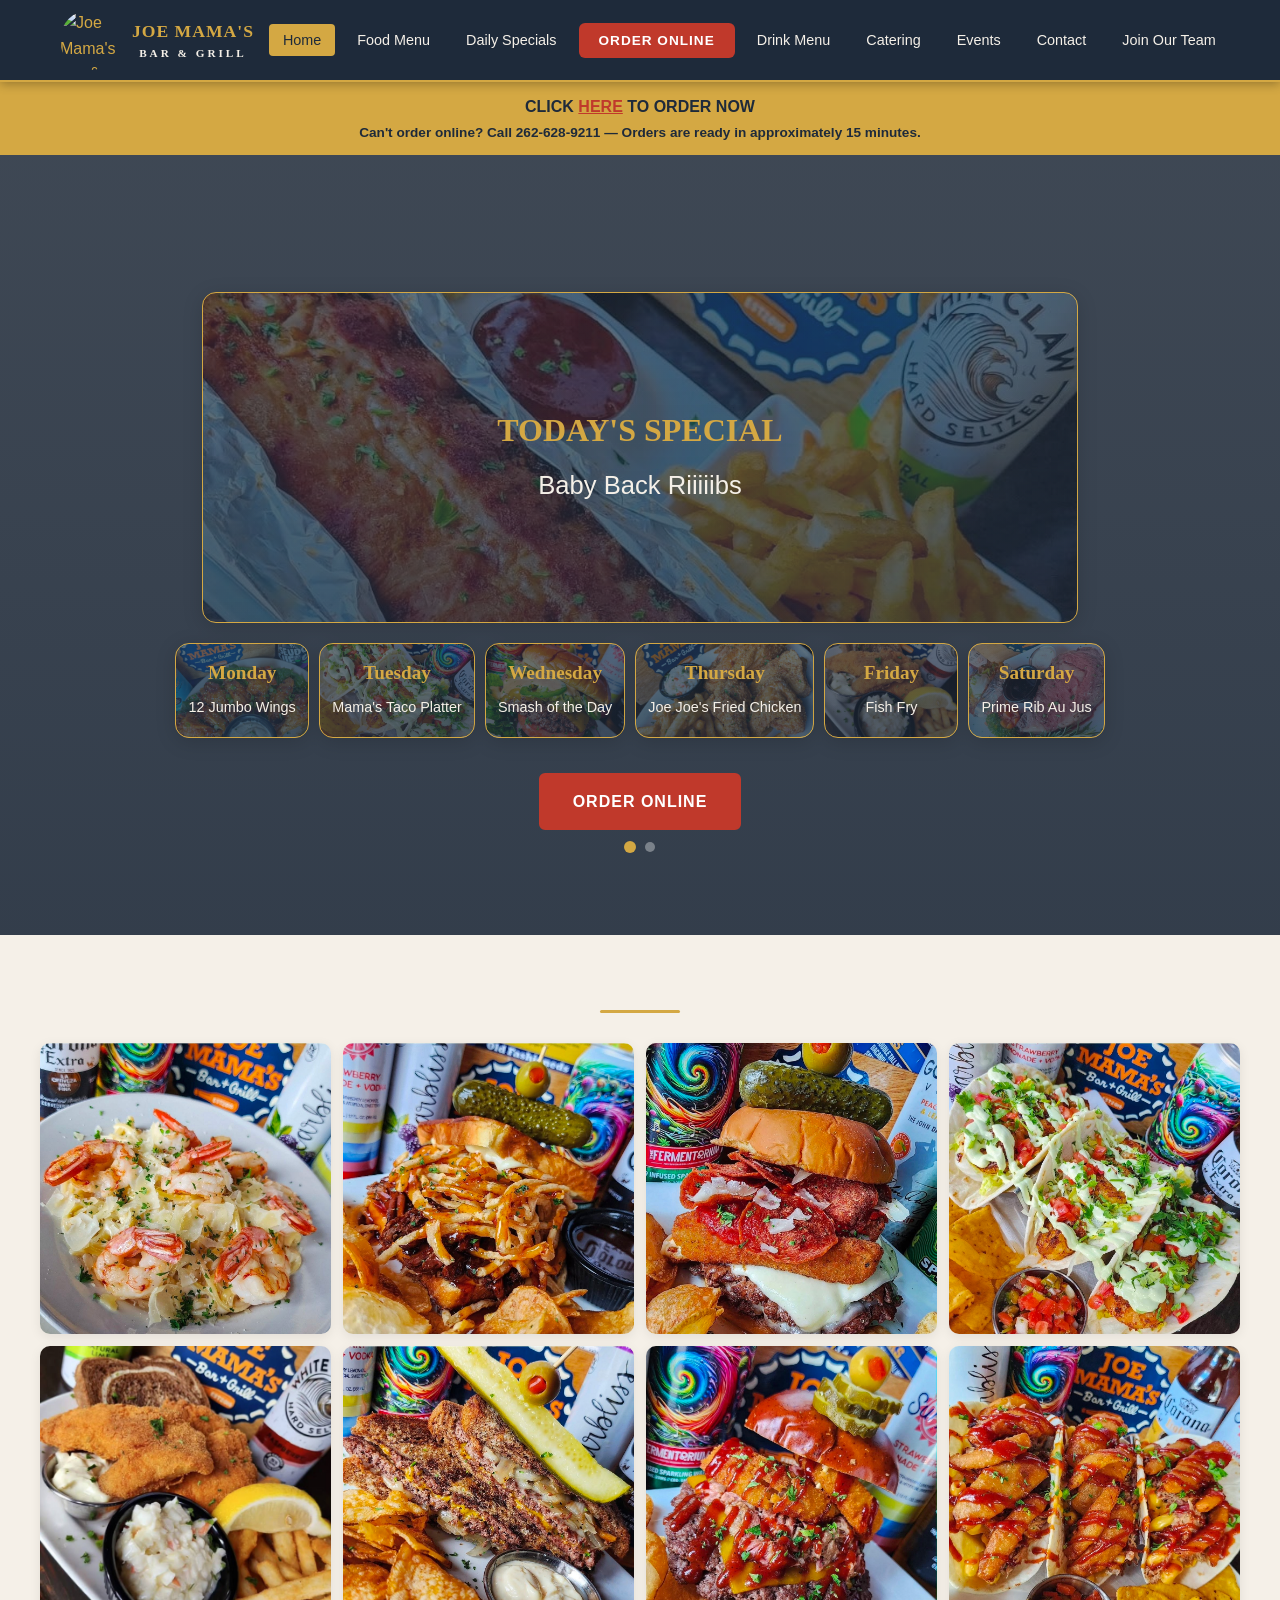
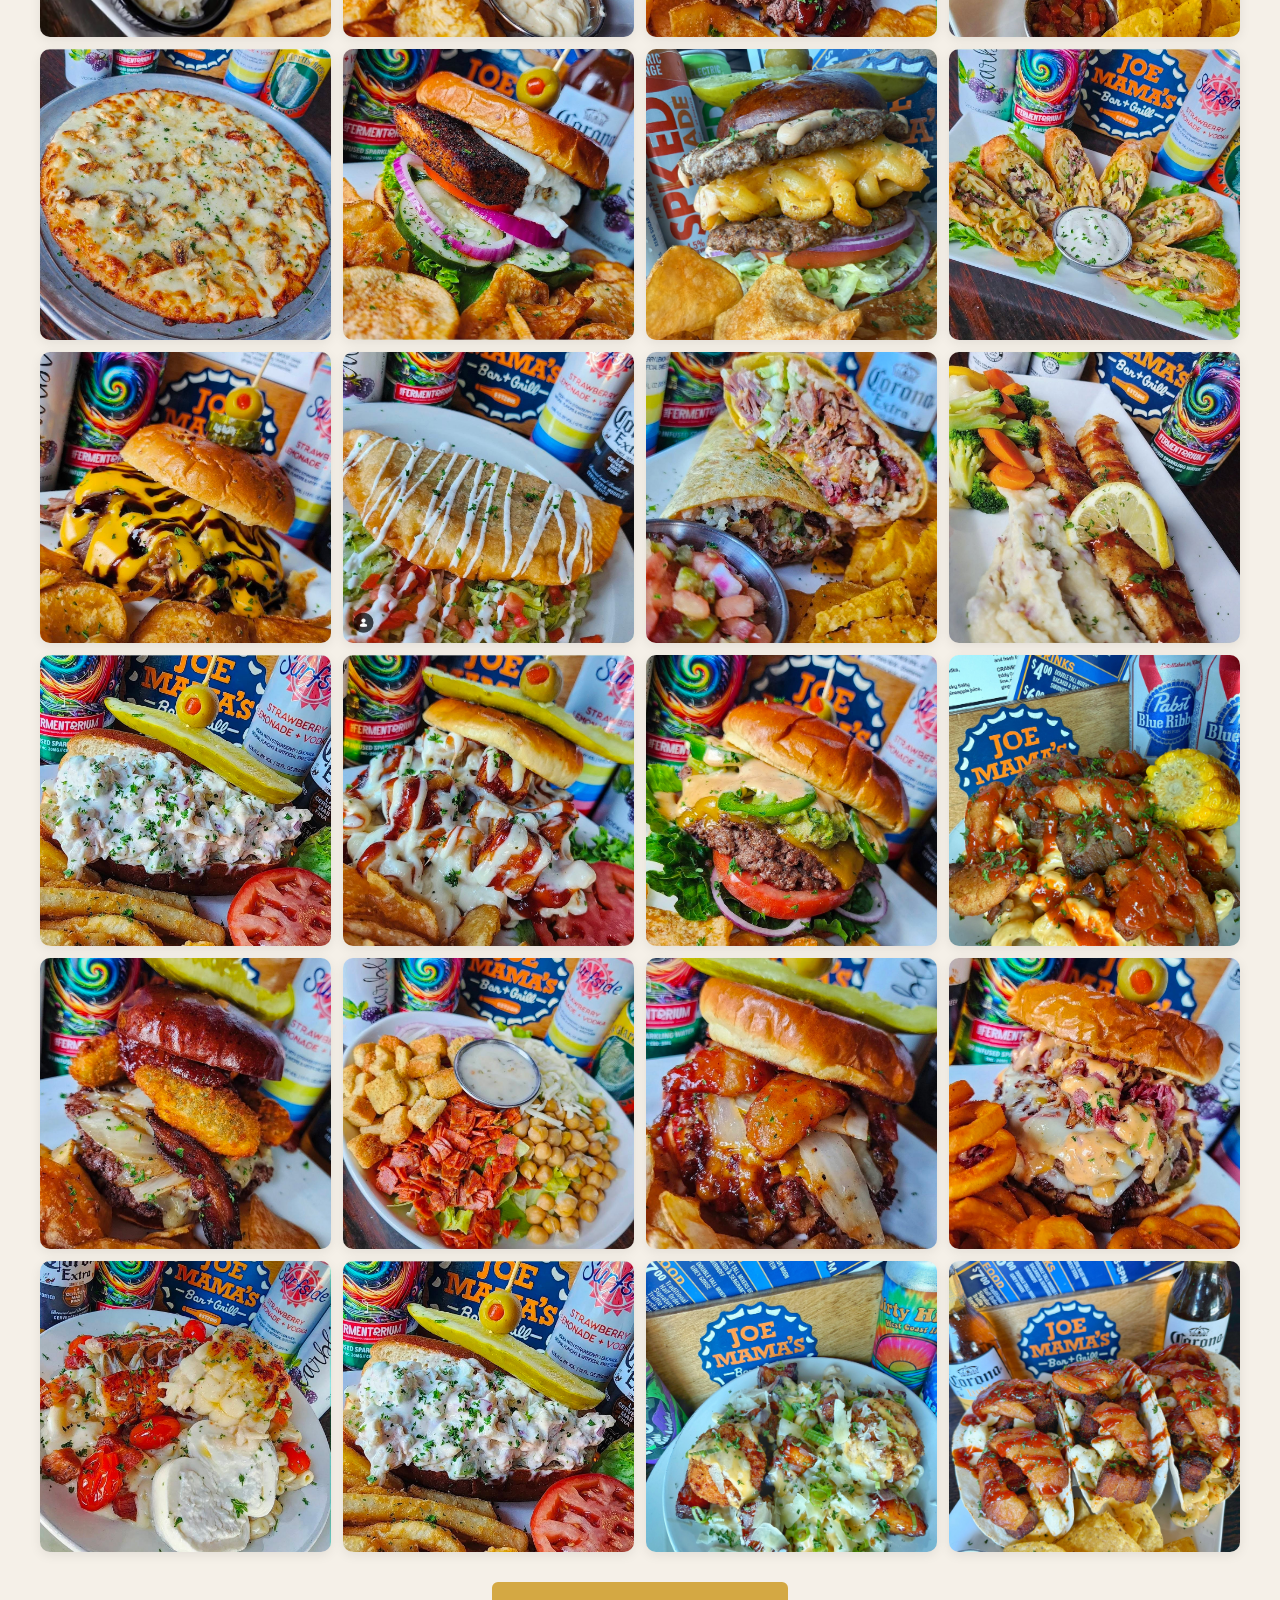
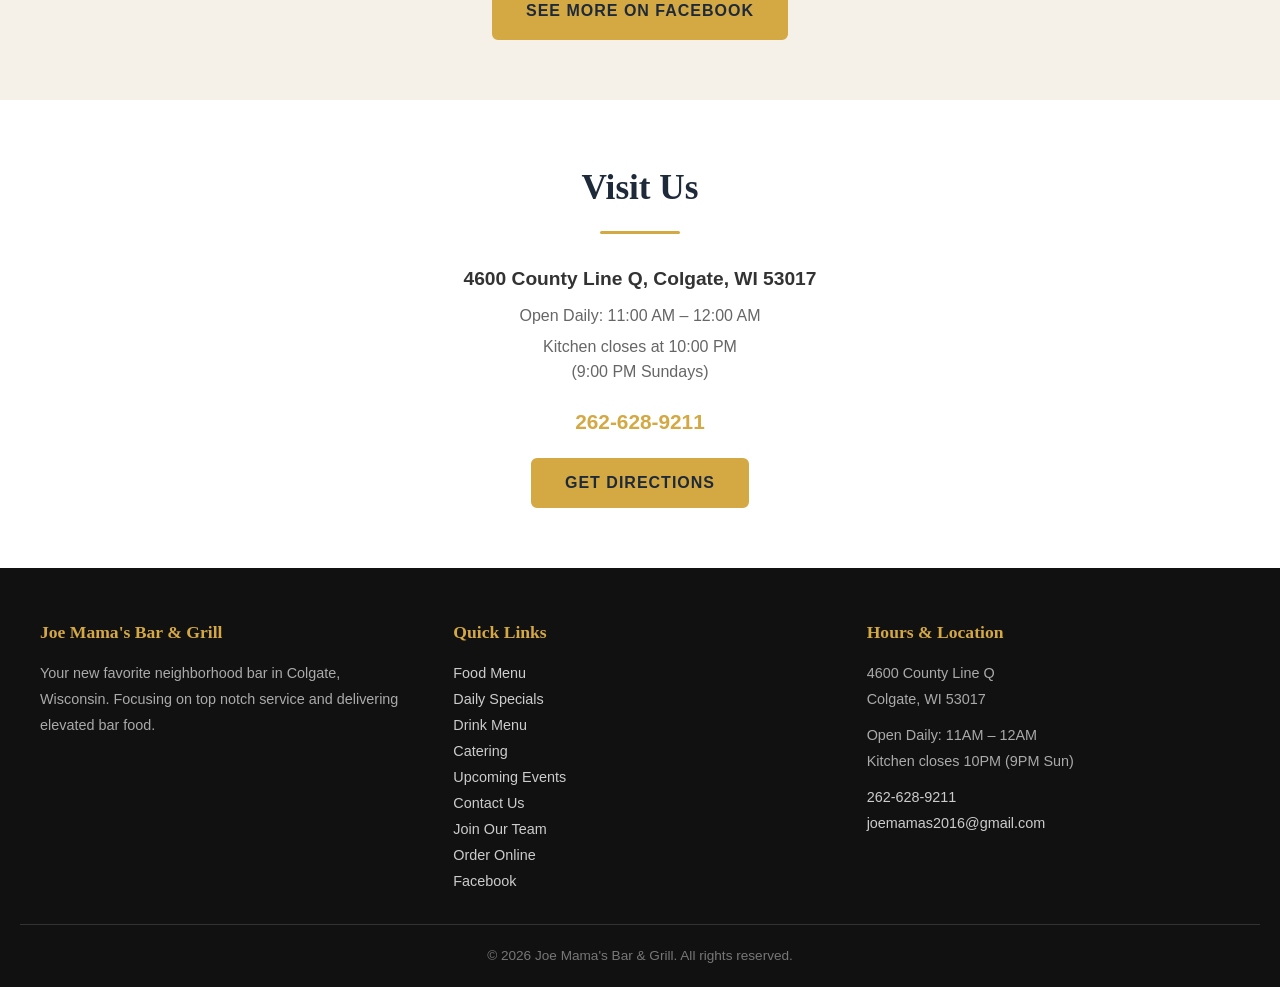
==== index.html @ 44aef78a "Remove Labor Day intro from homepage and cruise night from events Co-Authored-By: Claude Opus 4.6 <n" ====
<!DOCTYPE html>
<html lang="en">
<head>
  <meta charset="UTF-8">
  <meta name="viewport" content="width=device-width, initial-scale=1.0">
  <title>Joe Mama's Bar & Grill | Colgate, WI</title>
  <meta name="description" content="Your new favorite neighborhood bar in Colgate, WI. Top notch service and elevated bar food. Call 262-628-9211.">
  <link rel="stylesheet" href="assets/style.css?v=20">
  <link rel="icon" href="assets/images/logo.png">
</head>
<body>

  <!-- HEADER -->
  <header>
    <div class="header-inner">
      <a href="index.html" class="logo">
        <img src="assets/images/logo.png" alt="Joe Mama's Bar & Grill Logo">
        <div class="logo-text">Joe Mama's<span>Bar &amp; Grill</span></div>
      </a>
      <a href="https://onlineordering.rmpos.com/Order/?wci=3OLl6gTd" target="_blank" rel="noopener noreferrer" class="order-btn-mobile">Order Online</a>
      <button class="menu-toggle" aria-label="Toggle navigation" onclick="document.querySelector('nav ul').classList.toggle('open')">
        <span></span><span></span><span></span>
      </button>
      <nav>
        <ul>
          <li><a href="index.html" class="active">Home</a></li>
          <li><a href="menu.html">Food Menu</a></li>
          <li><a href="specials.html">Daily Specials</a></li>
          <li><a href="https://onlineordering.rmpos.com/Order/?wci=3OLl6gTd" target="_blank" rel="noopener noreferrer" class="order-btn">Order Online</a></li>
          <li><a href="drinks.html">Drink Menu</a></li>
          <li><a href="catering.html">Catering</a></li>
          <li><a href="events.html">Events</a></li>
          <li><a href="contact.html">Contact</a></li>
          <li><a href="careers.html">Join Our Team</a></li>
        </ul>
      </nav>
    </div>
  </header>

  <!-- INFO BAR -->
  <div class="info-bar">
    <div>CLICK <a href="https://onlineordering.rmpos.com/Order/?wci=3OLl6gTd" target="_blank" rel="noopener noreferrer" style="color:var(--red); text-decoration:underline; font-weight:800;">HERE</a> TO ORDER NOW</div>
    <div style="font-size:0.85rem; font-weight:700; margin-top:2px;">Can't order online? Call <a href="tel:262-628-9211">262-628-9211</a><span class="info-bar-dash"> &mdash; </span><span class="info-bar-break"></span>Orders are ready in approximately 15 minutes.</div>
  </div>

  <!-- HERO -->
  <section class="hero">
    <div class="hero-carousel">

      <!-- SLIDE 0: Daily Specials -->
      <div class="hero-slide active">
        <div class="hero-content">
          <div class="specials-layout" id="specials-layout">
            <div class="special-card" data-day="0" style="background: linear-gradient(rgba(30,42,58,0.65), rgba(30,42,58,0.75)), url('assets/images/special-ribs.jpg') center/cover no-repeat;">
              <div class="day">Sunday</div>
              <div class="item">Baby Back Riiiiibs</div>
            </div>
            <div class="special-card" data-day="1" style="background: linear-gradient(rgba(30,42,58,0.65), rgba(30,42,58,0.75)), url('assets/images/special-wings.jpg') center/cover no-repeat;">
              <div class="day">Monday</div>
              <div class="item">12 Jumbo Wings</div>
            </div>
            <div class="special-card" data-day="2" style="background: linear-gradient(rgba(30,42,58,0.65), rgba(30,42,58,0.75)), url('assets/images/special-tacos.jpg') center/cover no-repeat;">
              <div class="day">Tuesday</div>
              <div class="item">Mama's Taco Platter</div>
            </div>
            <div class="special-card" data-day="3" style="background: linear-gradient(rgba(30,42,58,0.65), rgba(30,42,58,0.75)), url('assets/images/special-burger.jpg') center/cover no-repeat;">
              <div class="day">Wednesday</div>
              <div class="item">Smash of the Day</div>
            </div>
            <div class="special-card" data-day="4" style="background: linear-gradient(rgba(30,42,58,0.65), rgba(30,42,58,0.75)), url('assets/images/special-chicken.jpg') center/cover no-repeat;">
              <div class="day">Thursday</div>
              <div class="item">Joe Joe's Fried Chicken</div>
            </div>
            <div class="special-card" data-day="5" style="background: linear-gradient(rgba(30,42,58,0.65), rgba(30,42,58,0.75)), url('assets/images/special-fishfry.jpg') center/cover no-repeat;">
              <div class="day">Friday</div>
              <div class="item">Fish Fry</div>
            </div>
            <div class="special-card" data-day="6" style="background: linear-gradient(rgba(30,42,58,0.65), rgba(30,42,58,0.75)), url('assets/images/special-primerib.jpg') center/cover no-repeat;">
              <div class="day">Saturday</div>
              <div class="item">Prime Rib Au Jus</div>
            </div>
          </div>
        </div>
      </div>

      <!-- SLIDE 1: What We're All About -->
      <div class="hero-slide">
        <div class="hero-content">
          <h2 class="hero-specials-title">What We're All About</h2>
          <div class="section-divider" style="margin-bottom:20px;"></div>
          <div class="feature-rotator">
            <div class="feature-rotator-item active">
              <h3>Elevated Bar Food</h3>
              <p>From our famous Hangover Helper (as seen on TV!) to hand-crafted macs and smash burgers, we serve food that keeps you coming back.</p>
            </div>
            <div class="feature-rotator-item">
              <h3>&#9733;&#9733;&#9733;&#9733;&#9733;</h3>
              <p>&ldquo;Love everything about this place.&rdquo;<br><span style="color:var(--gold-light); font-size:0.85rem; font-style:normal;">&mdash; Kevin S.</span></p>
            </div>
            <div class="feature-rotator-item">
              <h3>Craft Cocktails &amp; Cold Beer</h3>
              <p>Signature cocktails, Wisconsin craft brews on tap, and a full bar with something for everyone. Try Mama's Rum Punch!</p>
            </div>
            <div class="feature-rotator-item">
              <h3>&#9733;&#9733;&#9733;&#9733;&#9733;</h3>
              <p>&ldquo;If you have never been to Joe Mama's, you are missing out on this gem. The Saturday Prime Rib special melts in your mouth and is seasoned perfectly.&rdquo;<br><span style="color:var(--gold-light); font-size:0.85rem; font-style:normal;">&mdash; Becky W.</span></p>
            </div>
            <div class="feature-rotator-item">
              <h3>Fun For Everybody</h3>
              <p>Live events, themed nights, and good times with great people. There's always something happening at Joe Mama's.</p>
            </div>
            <div class="feature-rotator-item">
              <h3>&#9733;&#9733;&#9733;&#9733;&#9733;</h3>
              <p>&ldquo;First off the food is amazing. The staff is friendly and service is quick. The atmosphere is awesome and the drinks are great.&rdquo;<br><span style="color:var(--gold-light); font-size:0.85rem; font-style:normal;">&mdash; Carl L.</span></p>
            </div>
            <div class="feature-rotator-item">
              <h3>As Seen on TV</h3>
              <p>Featured on Travel Channel's Food Paradise! Come try the dishes that put Colgate, Wisconsin on the map.</p>
            </div>
            <div class="feature-rotator-item">
              <h3>&#9733;&#9733;&#9733;&#9733;&#9733;</h3>
              <p>&ldquo;Food is absolutely delicious every time we come. It's always busy, but service is always quick and friendly! I've never disliked a dish I've had there.&rdquo;<br><span style="color:var(--gold-light); font-size:0.85rem; font-style:normal;">&mdash; Cassi B.</span></p>
            </div>
            <div class="feature-rotator-item">
              <h3>Daily Specials Every Night</h3>
              <p>Taco Tuesday, Smash Burger Wednesday, Fried Chicken Thursday, Fish Fry Friday, Prime Rib Saturday, and Ribs on Sunday. Something special every day of the week.</p>
            </div>
            <div class="feature-rotator-item">
              <h3>&#9733;&#9733;&#9733;&#9733;&#9733;</h3>
              <p>&ldquo;First time here and it won't be the last! They had a great menu with so many good dishes to choose from. The portions were generous and everything was delicious!&rdquo;<br><span style="color:var(--gold-light); font-size:0.85rem; font-style:normal;">&mdash; KVM</span></p>
            </div>
            <div class="feature-rotator-item">
              <h3>Your Neighborhood Spot</h3>
              <p>Whether you're a regular or visiting for the first time, you'll feel right at home. Colgate's favorite bar and grill since 2016.</p>
            </div>
            <div class="feature-rotator-item">
              <h3>&#9733;&#9733;&#9733;&#9733;&#9733;</h3>
              <p>&ldquo;Highly recommend a visit! Great food, great drinks. Servers &amp; service always top quality. Amazing local bar!&rdquo;<br><span style="color:var(--gold-light); font-size:0.85rem; font-style:normal;">&mdash; Michelle G.</span></p>
            </div>
        </div>
      </div>

    </div>
    </div>
    <!-- Static Order Online + Dot indicators -->
    <div class="hero-buttons">
      <a href="https://onlineordering.rmpos.com/Order/?wci=3OLl6gTd" target="_blank" rel="noopener noreferrer" class="btn btn-red">Order Online</a>
    </div>
    <div class="hero-dots">
      <span class="hero-dot active" data-slide="0"></span>
      <span class="hero-dot" data-slide="1"></span>
    </div>
  </section>

  <!-- PHOTO GALLERY -->
  <section class="section">
    <div class="section-divider"></div>
    <div class="photo-gallery">
      <a href="assets/images/photos/686945349_1399937982183082_3477845595700005566_n.jpg" class="gallery-item"><img src="assets/images/photos/686945349_1399937982183082_3477845595700005566_n.jpg" alt="Shrimp scampi pasta with parmesan" loading="lazy"></a>
      <a href="assets/images/photos/688025818_1401598585350355_8772183281748841670_n.jpg" class="gallery-item"><img src="assets/images/photos/688025818_1401598585350355_8772183281748841670_n.jpg" alt="Pulled pork sandwich with crispy onion strings" loading="lazy"></a>
      <a href="assets/images/photos/708398036_1421263796717167_5973946981191030884_n.jpg" class="gallery-item"><img src="assets/images/photos/708398036_1421263796717167_5973946981191030884_n.jpg" alt="Smash burger with mozzarella sticks and pepperoni" loading="lazy"></a>
      <a href="assets/images/photos/727286384_1441128404730706_5337193962962127091_n.jpg" class="gallery-item"><img src="assets/images/photos/727286384_1441128404730706_5337193962962127091_n.jpg" alt="Shrimp tacos with avocado crema" loading="lazy"></a>
      <a href="assets/images/photos/731702924_1446972837479596_5874690612563639740_n.jpg" class="gallery-item"><img src="assets/images/photos/731702924_1446972837479596_5874690612563639740_n.jpg" alt="Friday fish fry with coleslaw and fries" loading="lazy"></a>
      <a href="assets/images/photos/726380595_1439493144894232_2317211655208377420_n.jpg" class="gallery-item"><img src="assets/images/photos/726380595_1439493144894232_2317211655208377420_n.jpg" alt="Pasta with grilled chicken and burrata" loading="lazy"></a>
      <a href="assets/images/photos/713744963_1427538619423018_7831110969853106834_n.jpg" class="gallery-item"><img src="assets/images/photos/713744963_1427538619423018_7831110969853106834_n.jpg" alt="BBQ smash burger on pretzel bun" loading="lazy"></a>
      <a href="assets/images/photos/729965172_1444478311062382_6714855072621816831_n.jpg" class="gallery-item"><img src="assets/images/photos/729965172_1444478311062382_6714855072621816831_n.jpg" alt="Loaded tacos with BBQ and onion rings" loading="lazy"></a>
      <a href="assets/images/photos/732252840_1448640563979490_1239167587879071943_n.jpg" class="gallery-item"><img src="assets/images/photos/732252840_1448640563979490_1239167587879071943_n.jpg" alt="Chicken pizza" loading="lazy"></a>
      <a href="assets/images/photos/737370157_1453038810206332_2223999434534405228_n.jpg" class="gallery-item"><img src="assets/images/photos/737370157_1453038810206332_2223999434534405228_n.jpg" alt="Blackened salmon sandwich with Ho-Made chips" loading="lazy"></a>
      <a href="assets/images/photos/728936320_18600358249028601_6621154863653146116_n.jpg" class="gallery-item"><img src="assets/images/photos/728936320_18600358249028601_6621154863653146116_n.jpg" alt="Double smash burger with curly fries" loading="lazy"></a>
      <a href="assets/images/photos/734846159_1448640527312827_2655885805584848914_n.jpg" class="gallery-item"><img src="assets/images/photos/734846159_1448640527312827_2655885805584848914_n.jpg" alt="Mac and cheese egg rolls with ranch" loading="lazy"></a>
      <a href="assets/images/photos/713824553_1424795609697319_7814460530119559692_n.jpg" class="gallery-item"><img src="assets/images/photos/713824553_1424795609697319_7814460530119559692_n.jpg" alt="BBQ cheddar smash burger" loading="lazy"></a>
      <a href="assets/images/photos/721089237_1435248991985314_5695817128379100460_n.jpg" class="gallery-item"><img src="assets/images/photos/721089237_1435248991985314_5695817128379100460_n.jpg" alt="Crispy chimichanga with sour cream" loading="lazy"></a>
      <a href="assets/images/photos/741275892_1456501146526765_4463445045629924966_n.jpg" class="gallery-item"><img src="assets/images/photos/741275892_1456501146526765_4463445045629924966_n.jpg" alt="Smash burger with bacon and fried green tomatoes" loading="lazy"></a>
      <a href="assets/images/photos/743542357_1458913186285561_6683945279374173448_n.jpg" class="gallery-item"><img src="assets/images/photos/743542357_1458913186285561_6683945279374173448_n.jpg" alt="Brisket burrito with pico and chips" loading="lazy"></a>
      <a href="assets/images/photos/724217248_1436952051815008_8998869238873032560_n.jpg" class="gallery-item"><img src="assets/images/photos/724217248_1436952051815008_8998869238873032560_n.jpg" alt="Lobster roll with fries" loading="lazy"></a>
      <a href="assets/images/photos/746476939_1460502006126679_2299766853401142021_n.jpg" class="gallery-item"><img src="assets/images/photos/746476939_1460502006126679_2299766853401142021_n.jpg" alt="BBQ chicken sandwich with fries" loading="lazy"></a>
      <a href="assets/images/photos/721415712_1433596028817277_3996433258358159786_n.jpg" class="gallery-item"><img src="assets/images/photos/721415712_1433596028817277_3996433258358159786_n.jpg" alt="Loaded burger with guacamole and jalapenos" loading="lazy"></a>
      <a href="assets/images/photos/731039268_18602647624028601_889135009669364522_n.jpg" class="gallery-item"><img src="assets/images/photos/731039268_18602647624028601_889135009669364522_n.jpg" alt="Steak tips with mac and cheese and corn" loading="lazy"></a>
      <a href="assets/images/photos/737746572_1451240470386166_8525545771723718598_n.jpg" class="gallery-item"><img src="assets/images/photos/737746572_1451240470386166_8525545771723718598_n.jpg" alt="Grilled fish with mashed potatoes and veggies" loading="lazy"></a>
      <a href="assets/images/photos/734797713_1448640643979482_402331356910013382_n.jpg" class="gallery-item"><img src="assets/images/photos/734797713_1448640643979482_402331356910013382_n.jpg" alt="Italian salad with pepperoni and chickpeas" loading="lazy"></a>
      <a href="assets/images/photos/742838360_1457340919776121_9198943640821808495_n.jpg" class="gallery-item"><img src="assets/images/photos/742838360_1457340919776121_9198943640821808495_n.jpg" alt="BBQ burger with tater tots and onions" loading="lazy"></a>
      <a href="assets/images/photos/729769662_1445277957649084_1353754210270120914_n.jpg" class="gallery-item"><img src="assets/images/photos/729769662_1445277957649084_1353754210270120914_n.jpg" alt="Reuben smash burger with curly fries" loading="lazy"></a>
      <a href="assets/images/photos/725302020_1437808448396035_8149890358193996793_n.jpg" class="gallery-item"><img src="assets/images/photos/725302020_1437808448396035_8149890358193996793_n.jpg" alt="Lobster roll closeup" loading="lazy"></a>
      <a href="assets/images/photos/724341441_1437808501729363_6263317835052624521_n.jpg" class="gallery-item"><img src="assets/images/photos/724341441_1437808501729363_6263317835052624521_n.jpg" alt="Lobster roll with fries and tomato" loading="lazy"></a>
      <a href="assets/images/photos/745981609_18606935158028601_3826019224959339065_n.jpg" class="gallery-item"><img src="assets/images/photos/745981609_18606935158028601_3826019224959339065_n.jpg" alt="Loaded tots with cheese and scallions" loading="lazy"></a>
      <a href="assets/images/photos/746463370_18607242601028601_3690160490094572580_n.jpg" class="gallery-item"><img src="assets/images/photos/746463370_18607242601028601_3690160490094572580_n.jpg" alt="Mac and cheese tacos with bacon" loading="lazy"></a>
    </div>
    <div style="text-align:center; margin-top:30px;">
      <a href="https://www.facebook.com/JoeMamasBarandGrill/photos" target="_blank" rel="noopener noreferrer" class="btn btn-primary">See More on Facebook</a>
    </div>
  </section>

  <!-- LOCATION PREVIEW -->
  <section class="section section--alt">
    <div class="container" style="text-align:center;">
      <h2 class="section-title">Visit Us</h2>
      <div class="section-divider"></div>
      <p style="font-size:1.2rem; margin-bottom:8px;"><strong>4600 County Line Q, Colgate, WI 53017</strong></p>
      <p style="color:var(--text-light); margin-bottom:5px;">Open Daily: 11:00 AM &ndash; 12:00 AM</p>
      <p style="color:var(--text-light); margin-bottom:20px;">Kitchen closes at 10:00 PM<br>(9:00 PM Sundays)</p>
      <p><a href="tel:262-628-9211" style="font-size:1.3rem; font-weight:700; color:var(--gold);">262-628-9211</a></p>
      <div style="margin-top:20px; position:relative; display:inline-block;">
        <button class="btn btn-primary" onclick="document.getElementById('maps-popup').classList.toggle('open')">Get Directions</button>
        <div id="maps-popup" class="maps-popup">
          <a href="https://maps.apple.com/?daddr=4600+County+Line+Q,+Colgate,+WI+53017" target="_blank" rel="noopener noreferrer">Apple Maps</a>
          <a href="https://www.google.com/maps/dir/?api=1&destination=4600+County+Line+Q,+Colgate,+WI+53017" target="_blank" rel="noopener noreferrer">Google Maps</a>
        </div>
      </div>
    </div>
  </section>

  <!-- LIGHTBOX -->
  <div class="lightbox" id="lightbox">
    <button class="lightbox-close" aria-label="Close">&times;</button>
    <button class="lightbox-prev" aria-label="Previous">&#10094;</button>
    <button class="lightbox-next" aria-label="Next">&#10095;</button>
    <img class="lightbox-img" id="lightbox-img" src="" alt="">
  </div>

  <!-- FOOTER -->
  <footer>
    <div class="footer-grid">
      <div class="footer-col">
        <h4>Joe Mama's Bar &amp; Grill</h4>
        <p>Your new favorite neighborhood bar in Colgate, Wisconsin. Focusing on top notch service and delivering elevated bar food.</p>
      </div>
      <div class="footer-col">
        <h4>Quick Links</h4>
        <ul>
          <li><a href="menu.html">Food Menu</a></li>
          <li><a href="specials.html">Daily Specials</a></li>
          <li><a href="drinks.html">Drink Menu</a></li>
          <li><a href="catering.html">Catering</a></li>
          <li><a href="events.html">Upcoming Events</a></li>
          <li><a href="contact.html">Contact Us</a></li>
          <li><a href="careers.html">Join Our Team</a></li>
          <li><a href="https://onlineordering.rmpos.com/Order/?wci=3OLl6gTd" target="_blank" rel="noopener noreferrer">Order Online</a></li>
          <li><a href="https://www.facebook.com/JoeMamasBarandGrill" target="_blank" rel="noopener noreferrer">Facebook</a></li>
        </ul>
      </div>
      <div class="footer-col">
        <h4>Hours &amp; Location</h4>
        <p>4600 County Line Q<br>Colgate, WI 53017</p>
        <p style="margin-top:10px;">
          Open Daily: 11AM &ndash; 12AM<br>
          Kitchen closes 10PM (9PM Sun)
        </p>
        <p style="margin-top:10px;">
          <a href="tel:262-628-9211">262-628-9211</a><br>
          <a href="mailto:joemamas2016@gmail.com">joemamas2016@gmail.com</a>
        </p>
      </div>
    </div>
    <div class="footer-bottom">
      &copy; 2026 Joe Mama's Bar &amp; Grill. All rights reserved.
    </div>
  </footer>

  <script>
    // Rearrange specials: today on top, rest below
    (function() {
      const layout = document.getElementById('specials-layout');
      const today = new Date().getDay();
      const cards = Array.from(layout.querySelectorAll('.special-card'));
      const todayCard = cards.find(c => c.dataset.day == today);
      const otherCards = cards.filter(c => c.dataset.day != today);
      otherCards.sort((a, b) => {
        const dayA = (parseInt(a.dataset.day) - today + 7) % 7;
        const dayB = (parseInt(b.dataset.day) - today + 7) % 7;
        return dayA - dayB;
      });
      layout.innerHTML = '';
      const topRow = document.createElement('div');
      topRow.className = 'specials-row specials-row--today';
      todayCard.classList.add('special-card--today');
      todayCard.querySelector('.day').textContent = "TODAY'S SPECIAL";
      if (today === 2) {
        todayCard.querySelector('.item').textContent = "Jose Mamacita's Mexican Special";
      }
      topRow.appendChild(todayCard);
      layout.appendChild(topRow);
      const bottomRow = document.createElement('div');
      bottomRow.className = 'specials-row';
      otherCards.forEach(c => bottomRow.appendChild(c));
      layout.appendChild(bottomRow);

      // Fade in specials on load
      layout.style.opacity = '0';
      layout.style.animation = 'heroFadeIn 3s ease-out forwards';
    })();

    // Hero carousel - swipe & dot navigation
    (function() {
      const carousel = document.querySelector('.hero-carousel');
      const slides = document.querySelectorAll('.hero-slide');
      const dots = document.querySelectorAll('.hero-dot');
      if (slides.length < 2) return;
      let current = 0;
      let animating = false;

      function goTo(idx, direction) {
        if (idx === current || animating) return;
        animating = true;
        const outClass = direction === 'left' ? 'swipe-out-left' : 'swipe-out-right';
        const inClass = direction === 'left' ? 'swipe-in-right' : 'swipe-in-left';
        slides[current].classList.remove('active');
        slides[current].classList.add(outClass);
        slides[idx].classList.add(inClass);
        setTimeout(() => {
          slides[current].classList.remove(outClass);
          slides[idx].classList.remove(inClass);
          slides[idx].classList.add('active');
          current = idx;
          dots.forEach((d, i) => d.classList.toggle('active', i === current));
          animating = false;
        }, 350);
      }

      dots.forEach(dot => {
        dot.addEventListener('click', () => {
          const idx = parseInt(dot.dataset.slide);
          goTo(idx, idx > current ? 'left' : 'right');
        });
      });

      // Auto-slide: Specials → About after 12s
      setTimeout(() => { goTo(1, 'left'); }, 12000);

      // Touch swipe
      let startX = 0;
      carousel.addEventListener('touchstart', e => { startX = e.touches[0].clientX; }, { passive: true });
      carousel.addEventListener('touchend', e => {
        const diff = startX - e.changedTouches[0].clientX;
        if (Math.abs(diff) > 50) {
          if (diff > 0 && current < slides.length - 1) goTo(current + 1, 'left');
          else if (diff < 0 && current > 0) goTo(current - 1, 'right');
        }
      }, { passive: true });
    })();

    // Feature rotator - crossfade through content in single card
    (function() {
      const items = document.querySelectorAll('.feature-rotator-item');
      if (items.length < 2) return;
      let current = 0;
      setInterval(() => {
        items[current].classList.remove('active');
        current = (current + 1) % items.length;
        items[current].classList.add('active');
      }, 6000);
    })();

    // Photo gallery lightbox
    (function() {
      const lightbox = document.getElementById('lightbox');
      const lbImg = document.getElementById('lightbox-img');
      const items = document.querySelectorAll('.gallery-item');
      const srcs = Array.from(items).map(a => a.href);
      let idx = 0;

      function show(i) {
        idx = (i + srcs.length) % srcs.length;
        lbImg.src = srcs[idx];
        lightbox.classList.add('open');
        document.body.style.overflow = 'hidden';
      }

      items.forEach((a, i) => {
        a.addEventListener('click', e => { e.preventDefault(); show(i); });
      });

      lightbox.querySelector('.lightbox-close').addEventListener('click', () => {
        lightbox.classList.remove('open');
        document.body.style.overflow = '';
      });
      lightbox.querySelector('.lightbox-prev').addEventListener('click', () => show(idx - 1));
      lightbox.querySelector('.lightbox-next').addEventListener('click', () => show(idx + 1));

      lightbox.addEventListener('click', e => {
        if (e.target === lightbox) {
          lightbox.classList.remove('open');
          document.body.style.overflow = '';
        }
      });

      document.addEventListener('keydown', e => {
        if (!lightbox.classList.contains('open')) return;
        if (e.key === 'Escape') { lightbox.classList.remove('open'); document.body.style.overflow = ''; }
        if (e.key === 'ArrowLeft') show(idx - 1);
        if (e.key === 'ArrowRight') show(idx + 1);
      });
    })();
  </script>
</body>
</html>
---- assets/style.css ----
/* ===== RESET & BASE ===== */
*, *::before, *::after { box-sizing: border-box; margin: 0; padding: 0; }

:root {
  --navy: #1e2a3a;
  --navy-light: #2a3a4e;
  --gold: #d4a843;
  --gold-light: #e8c97a;
  --cream: #f5f0e8;
  --cream-dark: #e8dfd0;
  --white: #ffffff;
  --dark: #111111;
  --text: #333333;
  --text-light: #666666;
  --red: #c0392b;
  --green: #27ae60;
}

html { scroll-behavior: smooth; }

body {
  font-family: 'Segoe UI', Tahoma, Geneva, Verdana, sans-serif;
  color: var(--text);
  background: var(--cream);
  line-height: 1.6;
  -webkit-font-smoothing: antialiased;
}

img { max-width: 100%; height: auto; display: block; }
a { color: var(--gold); text-decoration: none; transition: color 0.3s; }
a:hover { color: var(--gold-light); }
ul { list-style: none; }

.container { max-width: 1200px; margin: 0 auto; padding: 0 20px; }

/* ===== HEADER / NAV ===== */
header {
  background: var(--navy);
  position: sticky;
  top: 0;
  z-index: 1000;
  box-shadow: 0 2px 10px rgba(0,0,0,0.3);
  border-bottom: 2px solid var(--gold);
}

.header-inner {
  display: flex;
  align-items: center;
  gap: 15px;
  padding: 10px 20px;
  max-width: 1200px;
  margin: 0 auto;
}

.logo { display: flex; align-items: center; gap: 12px; }
.logo img { height: 60px; width: 60px; border-radius: 50%; }
.logo-text {
  font-family: Georgia, 'Times New Roman', serif;
  font-size: 1.1rem;
  color: var(--gold);
  font-weight: bold;
  letter-spacing: 1px;
  white-space: nowrap;
  text-transform: uppercase;
  text-align: center;
}
.logo-text span { display: block; font-size: 0.7rem; color: var(--cream); letter-spacing: 3px; text-transform: uppercase; }

nav ul {
  display: flex;
  gap: 8px;
  align-items: center;
}

nav a {
  color: var(--cream);
  padding: 8px 14px;
  border-radius: 4px;
  font-size: 0.9rem;
  font-weight: 500;
  transition: all 0.3s;
  white-space: nowrap;
}

nav a:hover, nav a.active {
  background: var(--gold);
  color: var(--navy);
}

nav .order-btn {
  background: var(--red);
  color: var(--white);
  padding: 10px 20px;
  border-radius: 6px;
  font-weight: 700;
  text-transform: uppercase;
  letter-spacing: 1px;
  font-size: 0.85rem;
}

nav .order-btn:hover {
  background: #e74c3c;
  color: var(--white);
}

/* Mobile order button (hidden on desktop) */
.order-btn-mobile { display: none; }

/* Mobile menu toggle */
.menu-toggle {
  display: none;
  background: none;
  border: none;
  cursor: pointer;
  padding: 8px;
}
.menu-toggle span {
  display: block;
  width: 28px;
  height: 3px;
  background: var(--cream);
  margin: 5px 0;
  border-radius: 2px;
  transition: all 0.3s;
}

/* ===== HERO ===== */
.hero {
  position: relative;
  background: linear-gradient(rgba(30,42,58,0.85), rgba(30,42,58,0.9)), url('images/sunset.jpg') center/cover no-repeat;
  color: var(--white);
  text-align: center;
  height: calc(100vh - 120px);
  height: calc(100dvh - 120px);
}

.hero-content {
  padding-top: 20px;
}

.hero-content h1 {
  font-family: Georgia, 'Times New Roman', serif;
  font-size: 3.5rem;
  color: var(--gold);
  margin-bottom: 20px;
  text-shadow: 2px 2px 4px rgba(0,0,0,0.3);
}

.hero-content p {
  font-size: 1.3rem;
  color: var(--cream);
  margin-bottom: 30px;
  max-width: 600px;
  margin-left: auto;
  margin-right: auto;
}

/* Hero fade-in animation */
@keyframes heroFadeIn {
  from { opacity: 0; }
  to { opacity: 1; }
}

.specials-layout {
  opacity: 0;
  animation: heroFadeIn 3s ease-out forwards;
  animation-delay: 1.5s;
}

.hero-specials-title {
  font-family: Georgia, 'Times New Roman', serif;
  font-size: 2.2rem;
  color: var(--gold);
  margin-bottom: 10px;
}

/* Hero carousel — absolute with hard bottom boundary, overflow clips content */
.hero-carousel {
  position: absolute;
  top: 0;
  left: 0;
  right: 0;
  bottom: 80px;
  overflow: clip;
  display: flex;
  align-items: center;
  justify-content: center;
  padding: 0 20px;
}

.hero-slide {
  display: none;
  width: 100%;
  justify-content: center;
}

.hero-slide.active {
  display: flex;
}

.hero-slide.swipe-out-left,
.hero-slide.swipe-out-right {
  position: absolute;
  top: 0; left: 0; right: 0;
  display: flex;
}
.hero-slide.swipe-out-left {
  animation: slideOutLeft 0.35s ease forwards;
}
.hero-slide.swipe-in-right {
  display: flex;
  animation: slideInRight 0.35s ease forwards;
}
.hero-slide.swipe-out-right {
  animation: slideOutRight 0.35s ease forwards;
}
.hero-slide.swipe-in-left {
  display: flex;
  animation: slideInLeft 0.35s ease forwards;
}

@keyframes slideOutLeft {
  to { transform: translateX(-100%); opacity: 0; }
}
@keyframes slideInRight {
  from { transform: translateX(100%); opacity: 0; }
  to { transform: translateX(0); opacity: 1; }
}
@keyframes slideOutRight {
  to { transform: translateX(100%); opacity: 0; }
}
@keyframes slideInLeft {
  from { transform: translateX(-100%); opacity: 0; }
  to { transform: translateX(0); opacity: 1; }
}

/* Button + dots — positioned in the reserved 80px zone at bottom */
.hero-buttons {
  position: absolute;
  bottom: 105px;
  left: 0;
  right: 0;
  display: flex;
  gap: 15px;
  justify-content: center;
}

.hero-dots {
  position: absolute;
  bottom: 83px;
  left: 0;
  right: 0;
  display: flex;
  justify-content: center;
  gap: 10px;
}
.hero-dot {
  width: 10px;
  height: 10px;
  border-radius: 50%;
  background: rgba(255,255,255,0.35);
  cursor: pointer;
  transition: all 0.3s;
}
.hero-dot.active {
  background: var(--gold);
  transform: scale(1.2);
}

.btn {
  display: inline-block;
  padding: 14px 32px;
  border-radius: 6px;
  font-weight: 700;
  font-size: 1rem;
  text-transform: uppercase;
  letter-spacing: 1px;
  transition: all 0.3s;
  border: 2px solid transparent;
  cursor: pointer;
}

.btn-primary {
  background: var(--gold);
  color: var(--navy);
  border-color: var(--gold);
}
.btn-primary:hover {
  background: var(--gold-light);
  color: var(--navy);
  border-color: var(--gold-light);
  transform: translateY(-2px);
}

.btn-red {
  background: var(--red);
  color: var(--white);
  border-color: var(--red);
}
.btn-red:hover {
  background: #e74c3c;
  color: var(--white);
  transform: translateY(-2px);
}

/* ===== INFO BAR ===== */
.info-bar {
  background: var(--gold);
  color: var(--navy);
  text-align: center;
  padding: 12px 20px;
  font-weight: 600;
  font-size: 1rem;
}
.info-bar a { color: var(--navy); font-weight: 800; }
.info-bar a:hover { color: var(--dark); }
.info-bar-dash { }
.info-bar-break { display: none; }

/* ===== SECTIONS ===== */
.section {
  padding: 60px 20px;
}
.section--alt { background: var(--white); }
.section--dark { background: var(--navy); color: var(--cream); }

.section-title {
  font-family: Georgia, 'Times New Roman', serif;
  font-size: 2.2rem;
  color: var(--navy);
  text-align: center;
  margin-bottom: 10px;
}
.section--dark .section-title { color: var(--gold); }

.section-subtitle {
  text-align: center;
  color: var(--text-light);
  margin-bottom: 40px;
  font-size: 1.05rem;
}
.section--dark .section-subtitle { color: var(--cream-dark); }

.section-divider {
  width: 80px;
  height: 3px;
  background: var(--gold);
  margin: 15px auto 30px;
  border-radius: 2px;
}

/* ===== WHAT WE'RE ALL ABOUT (in hero slide) ===== */
.hero-slide .section-divider {
  background: var(--gold);
}

/* Feature rotator - single glass card with cycling content */
.feature-rotator {
  position: relative;
  overflow: hidden;
  height: fit-content;
  background: rgba(255,255,255,0.08);
  backdrop-filter: blur(12px);
  -webkit-backdrop-filter: blur(12px);
  border: 1px solid rgba(255,255,255,0.2);
  border-radius: 14px;
  max-width: 500px;
  flex-shrink: 0;
  margin: 0 auto;
  box-shadow: 0 4px 20px rgba(0,0,0,0.15);
}
.feature-rotator-item {
  position: absolute;
  top: 0;
  left: 0;
  right: 0;
  padding: 18px 22px;
  opacity: 0;
  transition: opacity 0.8s ease;
  pointer-events: none;
}
.feature-rotator-item.active {
  position: relative;
  opacity: 1;
  pointer-events: auto;
}
.feature-rotator-item h3 {
  font-family: Georgia, 'Times New Roman', serif;
  font-size: 1.4rem;
  color: var(--gold);
  margin-bottom: 12px;
}
.feature-rotator-item p {
  color: var(--cream);
  font-size: 1.05rem;
  line-height: 1.6;
}

/* ===== SPECIALS PREVIEW (HOMEPAGE) ===== */
.specials-layout {
  display: flex;
  flex-direction: column;
  gap: 15px;
  max-width: 1200px;
  margin: 0 auto;
  width: 100%;
}

.specials-row {
  display: flex;
  gap: 10px;
  justify-content: center;
  flex-wrap: nowrap;
}

.specials-row .special-card {
  flex: 0 0 calc(16.666% - 12px);
  white-space: nowrap;
}

.specials-row--today {
  margin-bottom: 5px;
}

.specials-row--today .special-card {
  max-width: 100%;
  flex: 1 1 100%;
  width: 100%;
  font-size: 1.4em;
  padding: 112px 20px;
}

.special-card.special-card--today .day {
  font-size: 2rem;
  color: var(--gold) !important;
  white-space: nowrap;
}
.special-card.special-card--today .item {
  font-size: 1.6rem;
}
.special-card.special-card--today .price {
  font-size: 1.5rem;
}

.special-card.special-card--today {
  overflow: hidden;
}

.special-card {
  background: rgba(255,255,255,0.05);
  backdrop-filter: blur(12px);
  -webkit-backdrop-filter: blur(12px);
  border: 1px solid var(--gold);
  border-radius: 14px;
  padding: 14px 12px;
  text-align: center;
  transition: all 0.3s;
  box-shadow: 0 4px 20px rgba(0,0,0,0.15);
}
.special-card:hover {
  border-color: rgba(212,168,67,0.5);
  background: rgba(255,255,255,0.15);
  box-shadow: 0 8px 30px rgba(0,0,0,0.25);
  transform: translateY(-2px);
}
.special-card .day {
  font-family: Georgia, 'Times New Roman', serif;
  color: var(--gold);
  font-size: 1.2rem;
  font-weight: bold;
  margin-bottom: 8px;
}
.special-card .item { color: var(--cream); font-size: 0.9rem; margin-bottom: 4px; white-space: nowrap; }
.special-card .price { color: var(--gold-light); font-weight: 700; font-size: 1rem; white-space: nowrap; }

/* ===== MENU PAGE ===== */
.page-hero {
  background: linear-gradient(rgba(30,42,58,0.88), rgba(30,42,58,0.92)), url('images/header-wood.png') center/cover;
  color: var(--white);
  text-align: center;
  padding: 30px 20px;
}
.page-hero h1 {
  font-family: Georgia, 'Times New Roman', serif;
  font-size: 2.8rem;
  color: var(--gold);
  margin-bottom: 10px;
}
.page-hero p { color: var(--cream-dark); font-size: 1.1rem; }

.menu-nav {
  background: var(--white);
  border-bottom: 2px solid var(--cream-dark);
  padding: 15px 20px;
  text-align: center;
  position: sticky;
  top: 80px;
  z-index: 100;
}
.menu-nav a {
  display: inline-block;
  padding: 8px 16px;
  margin: 4px;
  background: var(--cream);
  color: var(--navy);
  border-radius: 20px;
  font-size: 0.85rem;
  font-weight: 600;
  transition: all 0.3s;
}
.menu-nav a:hover, .menu-nav a.active {
  background: var(--gold);
  color: var(--navy);
}

.menu-section { max-width: 900px; margin: 0 auto; }

.menu-category {
  margin-bottom: 50px;
}

.menu-category h2 {
  font-family: Georgia, 'Times New Roman', serif;
  font-size: 1.8rem;
  color: var(--navy);
  border-bottom: 2px solid var(--gold);
  padding-bottom: 10px;
  margin-bottom: 25px;
}

.menu-item {
  display: flex;
  justify-content: space-between;
  align-items: flex-start;
  padding: 12px 0;
  border-bottom: 1px solid var(--cream-dark);
}
.menu-item:last-child { border-bottom: none; }

.menu-item-info { flex: 1; padding-right: 20px; }
.menu-item-name {
  font-weight: 700;
  font-size: 1.05rem;
  color: var(--navy);
}
.menu-item-desc {
  font-size: 0.9rem;
  color: var(--text-light);
  margin-top: 4px;
}
.menu-item-price {
  font-weight: 700;
  color: var(--gold);
  font-size: 1.05rem;
  white-space: nowrap;
}
.menu-item-prices {
  text-align: right;
}
.menu-item-prices .price-line {
  font-size: 0.9rem;
  color: var(--text-light);
}
.menu-item-prices .price-line strong {
  color: var(--gold);
}

.menu-note {
  background: var(--cream);
  border-left: 4px solid var(--gold);
  padding: 12px 16px;
  margin: 15px 0;
  font-size: 0.9rem;
  color: var(--text-light);
  border-radius: 0 6px 6px 0;
}

/* ===== DAILY SPECIALS ===== */
.specials-page-grid {
  display: grid;
  gap: 25px;
  max-width: 900px;
  margin: 0 auto;
}

.daily-special-card {
  background: var(--white);
  border-radius: 12px;
  overflow: hidden;
  box-shadow: 0 3px 12px rgba(0,0,0,0.06);
}
.daily-special-card .day-header {
  background: var(--navy);
  color: var(--gold);
  padding: 14px 24px;
  font-family: Georgia, 'Times New Roman', serif;
  font-size: 1.3rem;
  font-weight: bold;
}
.daily-special-card .day-header .badge {
  background: var(--gold);
  color: var(--navy);
  font-size: 0.7rem;
  padding: 3px 8px;
  border-radius: 10px;
  margin-left: 10px;
  font-family: 'Segoe UI', sans-serif;
  vertical-align: middle;
  text-transform: uppercase;
  font-weight: 700;
}
.daily-special-card .day-body { padding: 20px 24px; }
.daily-special-card .special-item {
  display: flex;
  justify-content: space-between;
  align-items: flex-start;
  padding: 10px 0;
  border-bottom: 1px solid var(--cream-dark);
}
.daily-special-card .special-item:last-child { border-bottom: none; }
.special-item-info { flex: 1; }
.special-item-name { font-weight: 700; color: var(--navy); font-size: 1.05rem; }
.special-item-desc { font-size: 0.9rem; color: var(--text-light); margin-top: 3px; }
.special-item-price { font-weight: 700; color: var(--gold); font-size: 1.05rem; white-space: nowrap; }

/* ===== DRINK MENU ===== */
.drink-category { margin-bottom: 50px; }
.drink-category h2 {
  font-family: Georgia, 'Times New Roman', serif;
  font-size: 1.8rem;
  color: var(--navy);
  border-bottom: 2px solid var(--gold);
  padding-bottom: 10px;
  margin-bottom: 20px;
}
.drink-item {
  padding: 12px 0;
  border-bottom: 1px solid var(--cream-dark);
}
.drink-item:last-child { border-bottom: none; }
.drink-item-name {
  font-weight: 700;
  color: var(--navy);
  font-size: 1.05rem;
}
.drink-item-desc {
  font-size: 0.9rem;
  color: var(--text-light);
  margin-top: 4px;
  font-style: italic;
}
.drink-grid {
  display: grid;
  grid-template-columns: repeat(auto-fill, minmax(220px, 1fr));
  gap: 8px;
}
.drink-grid-item {
  padding: 6px 0;
  font-size: 0.95rem;
  color: var(--text);
}
.drink-subcategory {
  font-weight: 700;
  font-size: 0.85rem;
  color: var(--navy-light);
  margin: 15px 0 8px;
  text-transform: uppercase;
  letter-spacing: 1px;
}

/* ===== EVENTS PAGE ===== */
.events-content {
  max-width: 800px;
  margin: 0 auto;
  text-align: center;
}
.events-content p {
  font-size: 1.1rem;
  color: var(--text-light);
  margin-bottom: 20px;
}
.events-gallery {
  display: grid;
  grid-template-columns: 1fr;
  gap: 30px;
  margin-top: 30px;
  max-width: 600px;
  margin-left: auto;
  margin-right: auto;
}
.events-gallery img {
  border-radius: 10px;
  box-shadow: 0 4px 15px rgba(0,0,0,0.1);
  width: 100%;
  object-fit: cover;
}

/* ===== CONTACT PAGE ===== */
.contact-grid {
  display: grid;
  grid-template-columns: 1fr 1fr;
  gap: 40px;
  max-width: 1000px;
  margin: 0 auto;
}

.contact-info-card {
  background: var(--white);
  border-radius: 12px;
  padding: 32px;
  box-shadow: 0 3px 12px rgba(0,0,0,0.06);
}
.contact-info-card h3 {
  font-family: Georgia, 'Times New Roman', serif;
  color: var(--navy);
  font-size: 1.3rem;
  margin-bottom: 20px;
}

.contact-detail {
  display: flex;
  align-items: flex-start;
  gap: 12px;
  margin-bottom: 16px;
}
.contact-detail .icon {
  font-size: 1.3rem;
  min-width: 30px;
  text-align: center;
}
.contact-detail .label {
  font-weight: 700;
  color: var(--navy);
  font-size: 0.85rem;
  text-transform: uppercase;
  letter-spacing: 0.5px;
}
.contact-detail .value {
  color: var(--text);
  font-size: 1rem;
}
.contact-detail a { color: var(--gold); }
.contact-detail a:hover { color: var(--gold-light); }

.hours-table {
  width: 100%;
  margin-top: 10px;
}
.hours-table tr td {
  padding: 6px 0;
  border-bottom: 1px solid var(--cream-dark);
}
.hours-table tr td:first-child {
  font-weight: 600;
  color: var(--navy);
}
.hours-table tr td:last-child {
  text-align: right;
  color: var(--text-light);
}

.contact-form {
  background: var(--white);
  border-radius: 12px;
  padding: 32px;
  box-shadow: 0 3px 12px rgba(0,0,0,0.06);
}
.contact-form h3 {
  font-family: Georgia, 'Times New Roman', serif;
  color: var(--navy);
  font-size: 1.3rem;
  margin-bottom: 20px;
}
.form-group { margin-bottom: 18px; }
.form-group label {
  display: block;
  font-weight: 600;
  color: var(--navy);
  margin-bottom: 6px;
  font-size: 0.9rem;
}
.form-group input,
.form-group textarea,
.form-group select {
  width: 100%;
  padding: 12px 14px;
  border: 2px solid var(--cream-dark);
  border-radius: 8px;
  font-size: 1rem;
  font-family: inherit;
  transition: border-color 0.3s;
  background: var(--cream);
}
.form-group input:focus,
.form-group textarea:focus,
.form-group select:focus {
  outline: none;
  border-color: var(--gold);
  background: var(--white);
}
.form-group select {
  appearance: auto;
  cursor: pointer;
}
.form-group input[type="file"] {
  padding: 10px 14px;
  cursor: pointer;
}
.form-group textarea { resize: vertical; min-height: 120px; }

.btn-submit {
  background: var(--navy);
  color: var(--gold);
  border: none;
  padding: 14px 36px;
  border-radius: 8px;
  font-size: 1rem;
  font-weight: 700;
  cursor: pointer;
  transition: all 0.3s;
  text-transform: uppercase;
  letter-spacing: 1px;
}
.btn-submit:hover {
  background: var(--gold);
  color: var(--navy);
}

.map-container {
  margin-top: 40px;
  border-radius: 12px;
  overflow: hidden;
  box-shadow: 0 3px 12px rgba(0,0,0,0.06);
}
.map-container iframe {
  width: 100%;
  height: 400px;
  border: none;
}

/* ===== PHOTO GALLERY ===== */
.photo-gallery {
  display: grid;
  grid-template-columns: repeat(4, 1fr);
  gap: 12px;
  max-width: 1200px;
  margin: 0 auto;
}
.gallery-item {
  display: block;
  border-radius: 10px;
  overflow: hidden;
  aspect-ratio: 1;
  cursor: pointer;
  box-shadow: 0 3px 12px rgba(0,0,0,0.08);
  transition: transform 0.3s, box-shadow 0.3s;
}
.gallery-item:hover {
  transform: translateY(-4px);
  box-shadow: 0 8px 25px rgba(0,0,0,0.15);
}
.gallery-item img {
  width: 100%;
  height: 100%;
  object-fit: cover;
  transition: transform 0.4s;
}
.gallery-item:hover img {
  transform: scale(1.05);
}

/* Lightbox */
.lightbox {
  display: none;
  position: fixed;
  top: 0; left: 0; right: 0; bottom: 0;
  background: rgba(0,0,0,0.92);
  z-index: 2000;
  align-items: center;
  justify-content: center;
}
.lightbox.open {
  display: flex;
}
.lightbox-img {
  max-width: 90vw;
  max-height: 90vh;
  border-radius: 8px;
  box-shadow: 0 8px 40px rgba(0,0,0,0.5);
  object-fit: contain;
}
.lightbox-close {
  position: absolute;
  top: 20px; right: 25px;
  background: none;
  border: none;
  color: var(--white);
  font-size: 2.5rem;
  cursor: pointer;
  line-height: 1;
  transition: color 0.3s;
  z-index: 2001;
}
.lightbox-close:hover { color: var(--gold); }
.lightbox-prev,
.lightbox-next {
  position: absolute;
  top: 50%;
  transform: translateY(-50%);
  background: none;
  border: none;
  color: var(--white);
  font-size: 2.5rem;
  cursor: pointer;
  padding: 15px;
  transition: color 0.3s;
  z-index: 2001;
}
.lightbox-prev { left: 15px; }
.lightbox-next { right: 15px; }
.lightbox-prev:hover,
.lightbox-next:hover { color: var(--gold); }

/* ===== MAPS POPUP ===== */
.maps-popup {
  display: none;
  position: absolute;
  bottom: calc(100% + 10px);
  left: 50%;
  transform: translateX(-50%);
  background: var(--white);
  border-radius: 10px;
  box-shadow: 0 4px 20px rgba(0,0,0,0.15);
  overflow: hidden;
  z-index: 10;
}
.maps-popup.open { display: flex; flex-direction: column; }
.maps-popup a {
  padding: 14px 28px;
  color: var(--navy);
  font-weight: 600;
  font-size: 1rem;
  text-align: center;
  white-space: nowrap;
  transition: background 0.2s;
}
.maps-popup a:hover {
  background: var(--cream);
  color: var(--navy);
}
.maps-popup a + a {
  border-top: 1px solid var(--cream-dark);
}

/* ===== FOOTER ===== */
footer {
  background: var(--dark);
  color: var(--cream-dark);
  padding: 50px 20px 20px;
}

.footer-grid {
  display: grid;
  grid-template-columns: repeat(auto-fit, minmax(250px, 1fr));
  gap: 40px;
  max-width: 1200px;
  margin: 0 auto 30px;
}

.footer-col h4 {
  font-family: Georgia, 'Times New Roman', serif;
  color: var(--gold);
  font-size: 1.1rem;
  margin-bottom: 15px;
}
.footer-col p, .footer-col li {
  font-size: 0.9rem;
  line-height: 1.8;
  color: #aaa;
}
.footer-col a { color: #ccc; }
.footer-col a:hover { color: var(--gold); }

.footer-bottom {
  text-align: center;
  padding-top: 20px;
  border-top: 1px solid #333;
  font-size: 0.85rem;
  color: #777;
}

/* ===== RESPONSIVE ===== */
@media (max-width: 768px) {
  .header-inner { gap: 10px; }
  .logo { flex-shrink: 0; }
  .order-btn-mobile {
    display: inline-block;
    background: var(--red);
    color: var(--white);
    padding: 7px 12px;
    border-radius: 6px;
    font-weight: 700;
    text-transform: uppercase;
    letter-spacing: 0.5px;
    font-size: 0.65rem;
    white-space: nowrap;
  }
  .order-btn-mobile:hover { background: #e74c3c; color: var(--white); }
  .menu-toggle { display: block; margin-left: auto; }
  nav ul { display: none; }
  nav ul.open {
    display: flex;
    flex-direction: column;
    position: absolute;
    top: 80px;
    left: 0;
    right: 0;
    background: var(--navy);
    padding: 20px;
    gap: 5px;
    box-shadow: 0 4px 15px rgba(0,0,0,0.3);
  }
  nav ul.open a { display: block; text-align: center; }

  .info-bar { font-size: 0.8rem; padding: 10px 15px; }
  .info-bar-break { display: block; }
  .info-bar-dash { display: none; }

  .hero { height: calc(100vh - 120px); height: calc(100dvh - 120px); }
  .hero-carousel { padding: 15px 10px 0; bottom: 80px; align-items: flex-start; }
  .hero-content { padding-top: 5px; }
  .hero-buttons { bottom: 78px; }
  .hero-buttons .btn { padding: 10px 24px; }
  .hero-dots { bottom: 56px; }
  .specials-layout { max-width: 100%; gap: 8px; }
  .specials-row--today { justify-content: center; margin-bottom: 0; }
  .specials-row { gap: 6px; }
  .special-card { padding: 10px 8px; }
  .special-card.special-card--today .day { font-size: 1.1rem; }
  .special-card.special-card--today .item { font-size: 0.9rem; }
  .special-card.special-card--today .price { font-size: 1rem; }
  .specials-row--today .special-card { padding: 18px 12px; font-size: 1em; }
  .hero-content h1 { font-size: 2.2rem; }
  .hero-content p { font-size: 1.1rem; }

  /* Specials cards - stack on mobile */
  .specials-row {
    flex-wrap: wrap;
    justify-content: center;
  }
  .specials-row .special-card {
    flex: 0 0 calc(33.333% - 8px);
    min-width: 0;
  }
  .specials-row--today .special-card {
    width: 100% !important;
    max-width: 100% !important;
    flex: 1 1 100% !important;
    white-space: normal;
    box-sizing: border-box;
  }
  .specials-row .special-card { white-space: normal; overflow: hidden; }
  .special-card .item { white-space: normal; }
  .special-card .price { white-space: normal; }

  .feature-rotator-item {
    padding: 14px 16px;
  }
  .feature-rotator-item h3 { font-size: 1.15rem; margin-bottom: 8px; }
  .feature-rotator-item p { font-size: 0.9rem; line-height: 1.5; }

  .hero-buttons .btn { width: 80%; max-width: 280px; text-align: center; }

  .photo-gallery { grid-template-columns: repeat(3, 1fr); gap: 8px; }

  .contact-grid { grid-template-columns: 1fr; }

  .logo-text { font-size: 1rem; white-space: nowrap; }
  .logo-text span { white-space: nowrap; }
  .logo img { height: 45px; width: 45px; }

  .page-hero h1 { font-size: 2rem; }
  .section-title { font-size: 1.8rem; }

  .menu-nav { top: 65px; }
  .menu-nav a { font-size: 0.75rem; padding: 6px 10px; }
}

@media (max-width: 480px) {
  .hero-content h1 { font-size: 1.8rem; }
  .btn { padding: 12px 24px; font-size: 0.9rem; }
  .photo-gallery { grid-template-columns: repeat(2, 1fr); }
  .specials-grid { grid-template-columns: 1fr; }

  .specials-row .special-card {
    flex: 0 0 calc(50% - 6px);
  }
  .special-card { padding: 10px 8px; }
  .special-card .day { font-size: 1rem; }
  .special-card .item { font-size: 0.8rem; }
  .special-card .price { font-size: 0.85rem; }
}
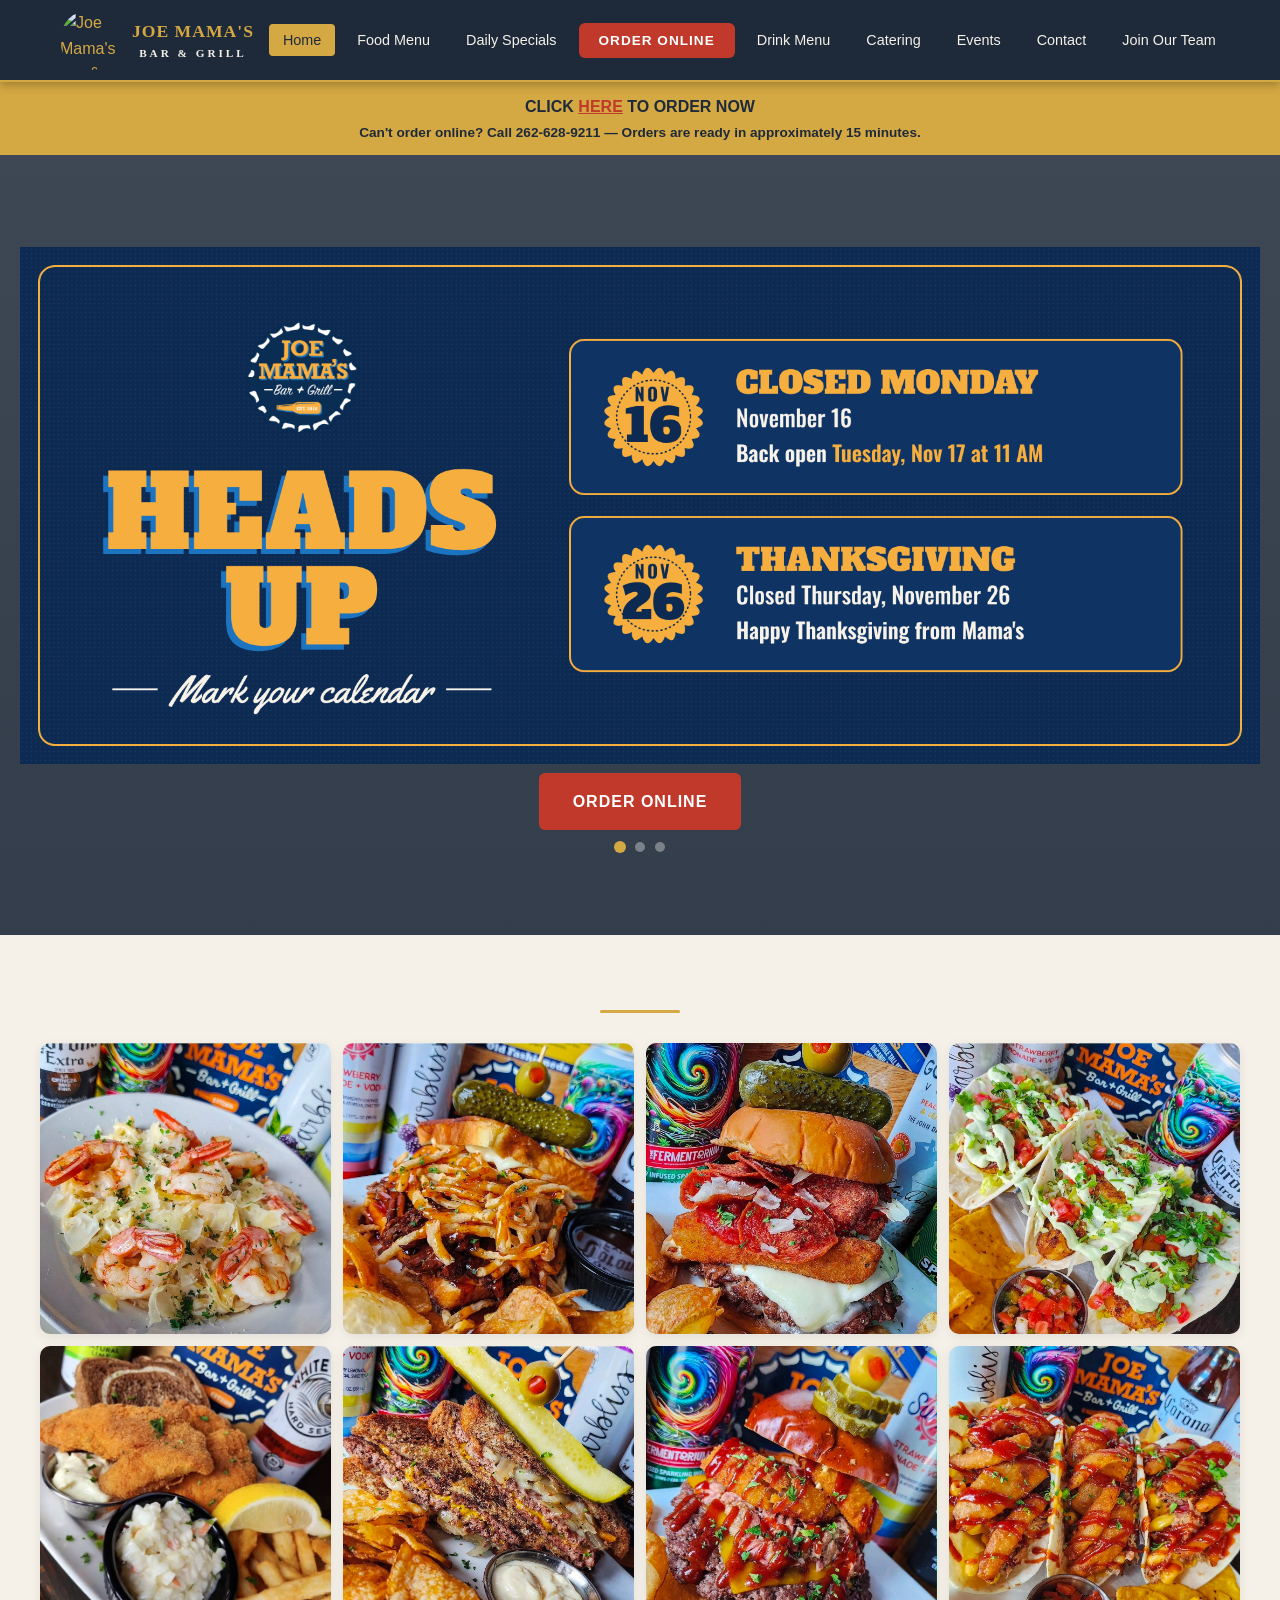
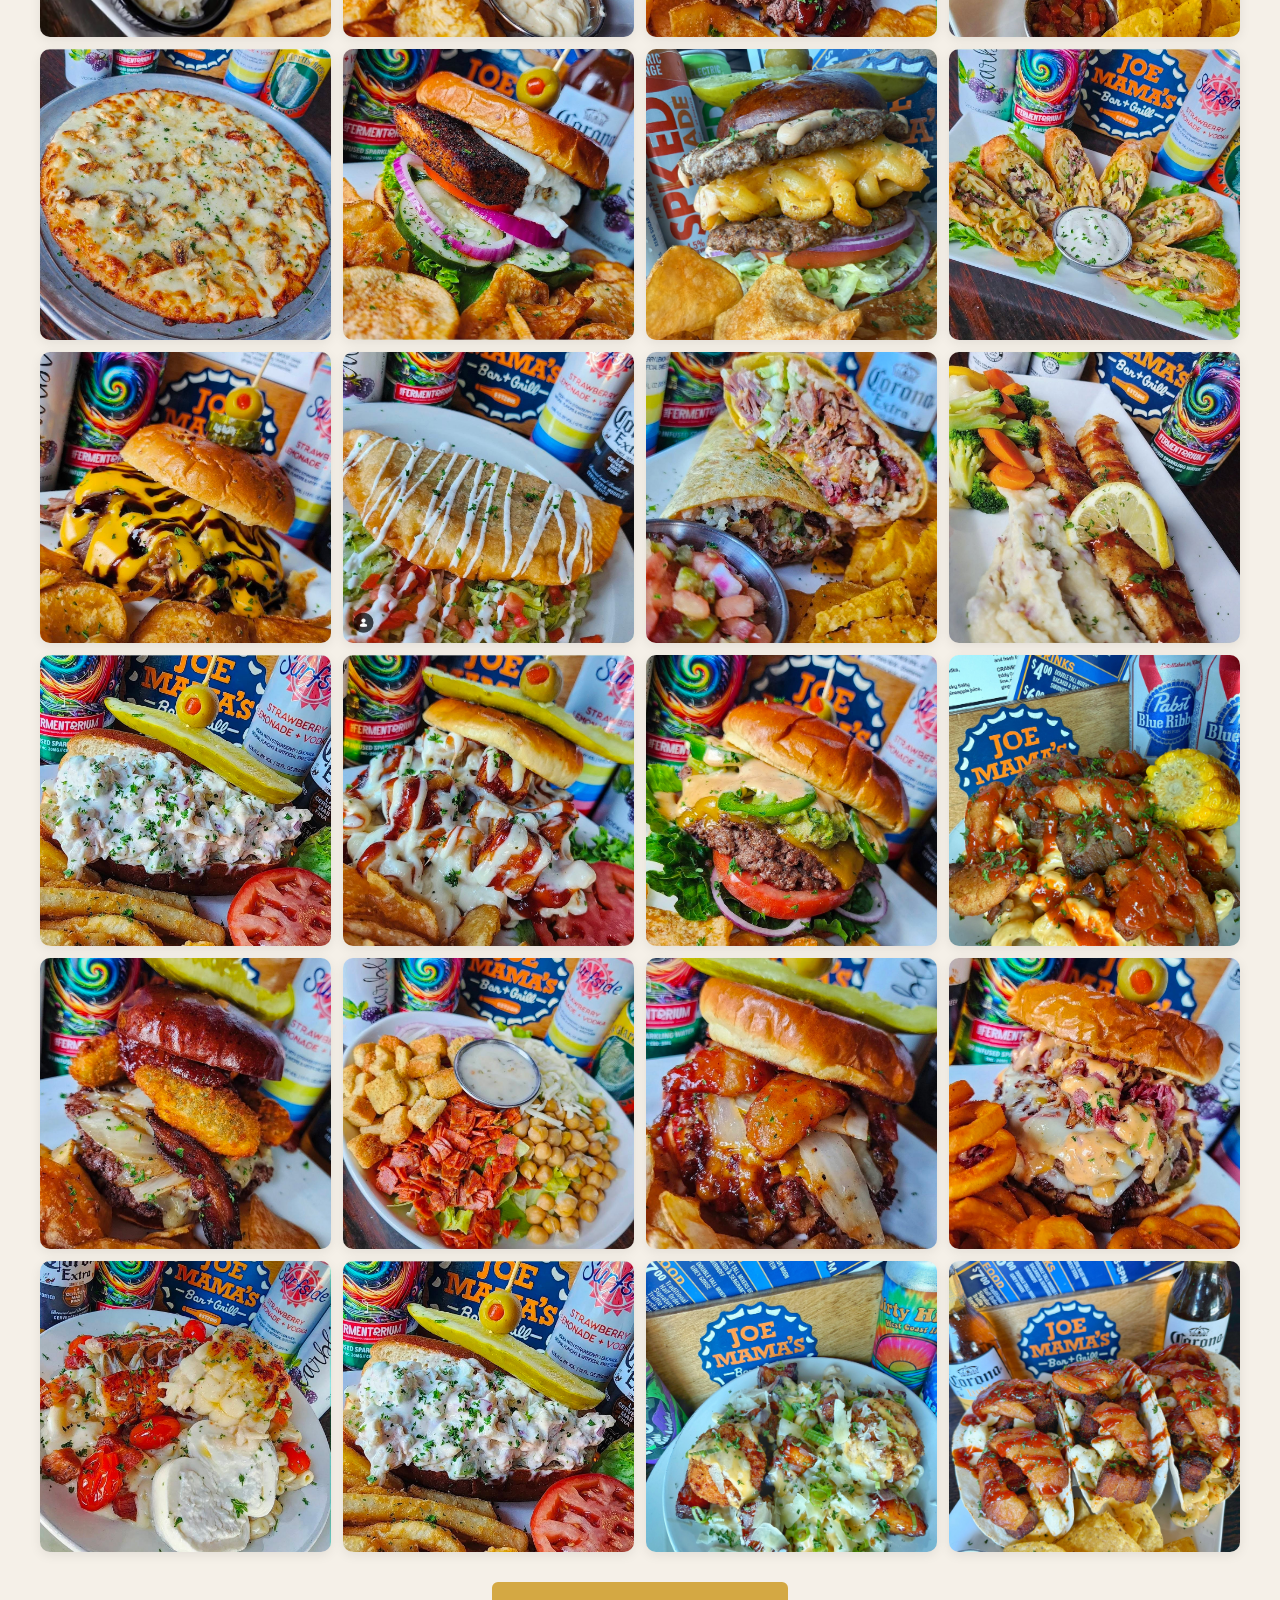
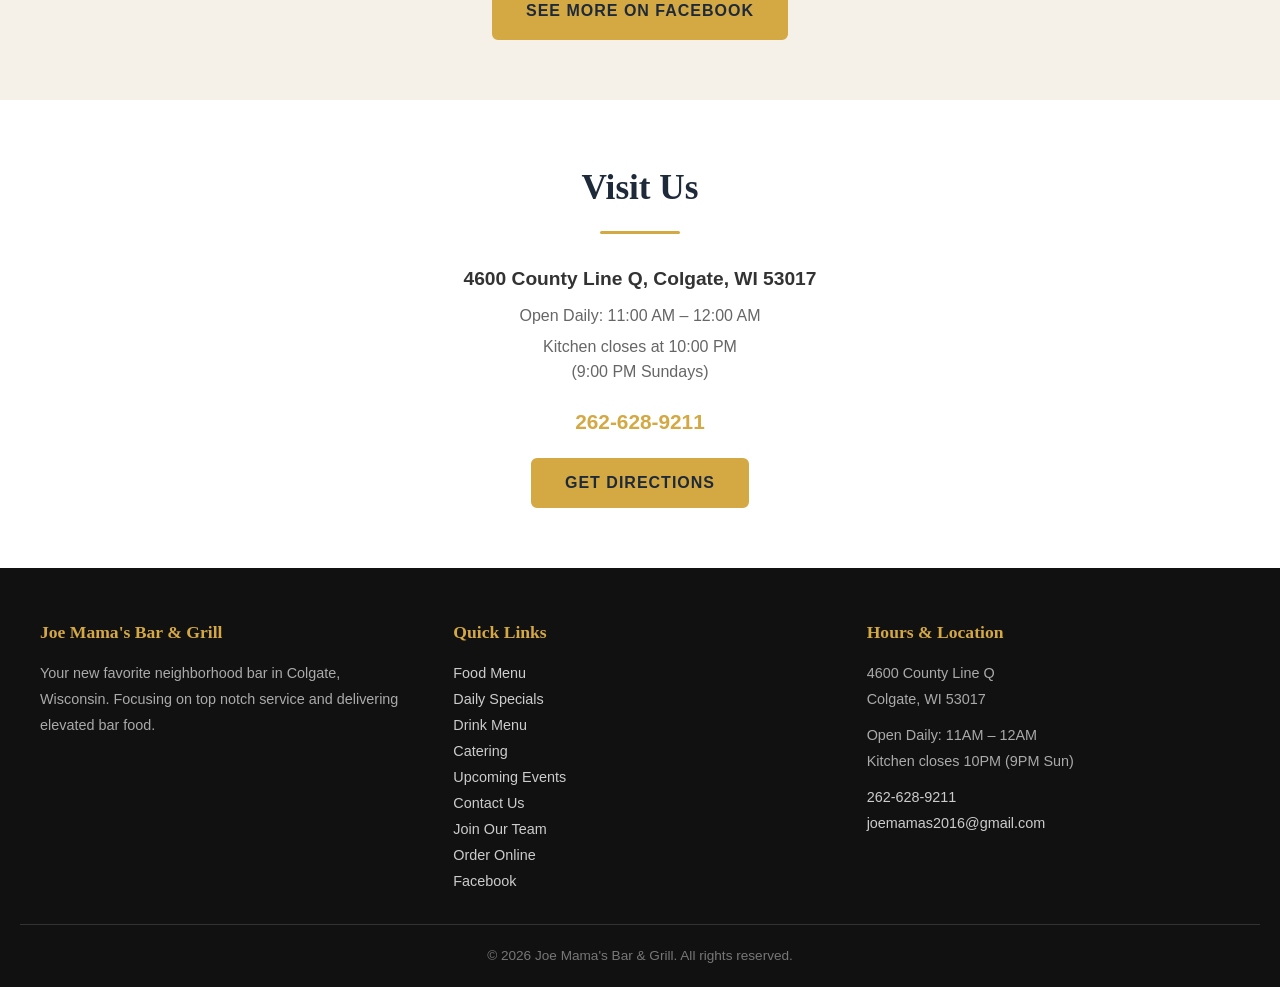
==== commit 40cf3c85: "Add holiday closures banner as first homepage carousel slide Co-Authored-By: Claude Opus 4.6 <norepl" ====
--- a/index.html
+++ b/index.html
@@ -5,7 +5,7 @@
   <meta name="viewport" content="width=device-width, initial-scale=1.0">
   <title>Joe Mama's Bar & Grill | Colgate, WI</title>
   <meta name="description" content="Your new favorite neighborhood bar in Colgate, WI. Top notch service and elevated bar food. Call 262-628-9211.">
-  <link rel="stylesheet" href="assets/style.css?v=20">
+  <link rel="stylesheet" href="assets/style.css?v=21">
   <link rel="icon" href="assets/images/logo.png">
 </head>
 <body>
@@ -47,8 +47,18 @@
   <section class="hero">
     <div class="hero-carousel">
 
-      <!-- SLIDE 0: Daily Specials -->
+      <!-- SLIDE 0: Holiday Closures -->
       <div class="hero-slide active">
+        <a href="#" class="hero-slide-image-link">
+          <picture>
+            <source media="(max-width: 768px)" srcset="assets/images/holiday-closures-mobile.png">
+            <img src="assets/images/holiday-closures.png" alt="Holiday Closures - Closed Monday November 16, Closed Thanksgiving November 26" class="hero-slide-img">
+          </picture>
+        </a>
+      </div>
+
+      <!-- SLIDE 1: Daily Specials -->
+      <div class="hero-slide">
         <div class="hero-content">
           <div class="specials-layout" id="specials-layout">
             <div class="special-card" data-day="0" style="background: linear-gradient(rgba(30,42,58,0.65), rgba(30,42,58,0.75)), url('assets/images/special-ribs.jpg') center/cover no-repeat;">
@@ -83,7 +93,7 @@
         </div>
       </div>
 
-      <!-- SLIDE 1: What We're All About -->
+      <!-- SLIDE 2: What We're All About -->
       <div class="hero-slide">
         <div class="hero-content">
           <h2 class="hero-specials-title">What We're All About</h2>
@@ -149,6 +159,7 @@
     <div class="hero-dots">
       <span class="hero-dot active" data-slide="0"></span>
       <span class="hero-dot" data-slide="1"></span>
+      <span class="hero-dot" data-slide="2"></span>
     </div>
   </section>
 
@@ -323,8 +334,9 @@
         });
       });
 
-      // Auto-slide: Specials → About after 12s
-      setTimeout(() => { goTo(1, 'left'); }, 12000);
+      // Auto-slide: Holiday Closures → Specials after 8s, then Specials → About after 12s more
+      setTimeout(() => { goTo(1, 'left'); }, 8000);
+      setTimeout(() => { goTo(2, 'left'); }, 20000);
 
       // Touch swipe
       let startX = 0;
--- a/assets/style.css
+++ b/assets/style.css
@@ -232,6 +232,20 @@
 @keyframes slideInLeft {
   from { transform: translateX(-100%); opacity: 0; }
   to { transform: translateX(0); opacity: 1; }
+}
+
+/* Hero image slide — full-bleed banner */
+.hero-slide-image-link {
+  display: flex;
+  align-items: center;
+  justify-content: center;
+  width: 100%;
+  height: 100%;
+}
+.hero-slide-img {
+  width: 100%;
+  height: 100%;
+  object-fit: contain;
 }
 
 /* Button + dots — positioned in the reserved 80px zone at bottom */
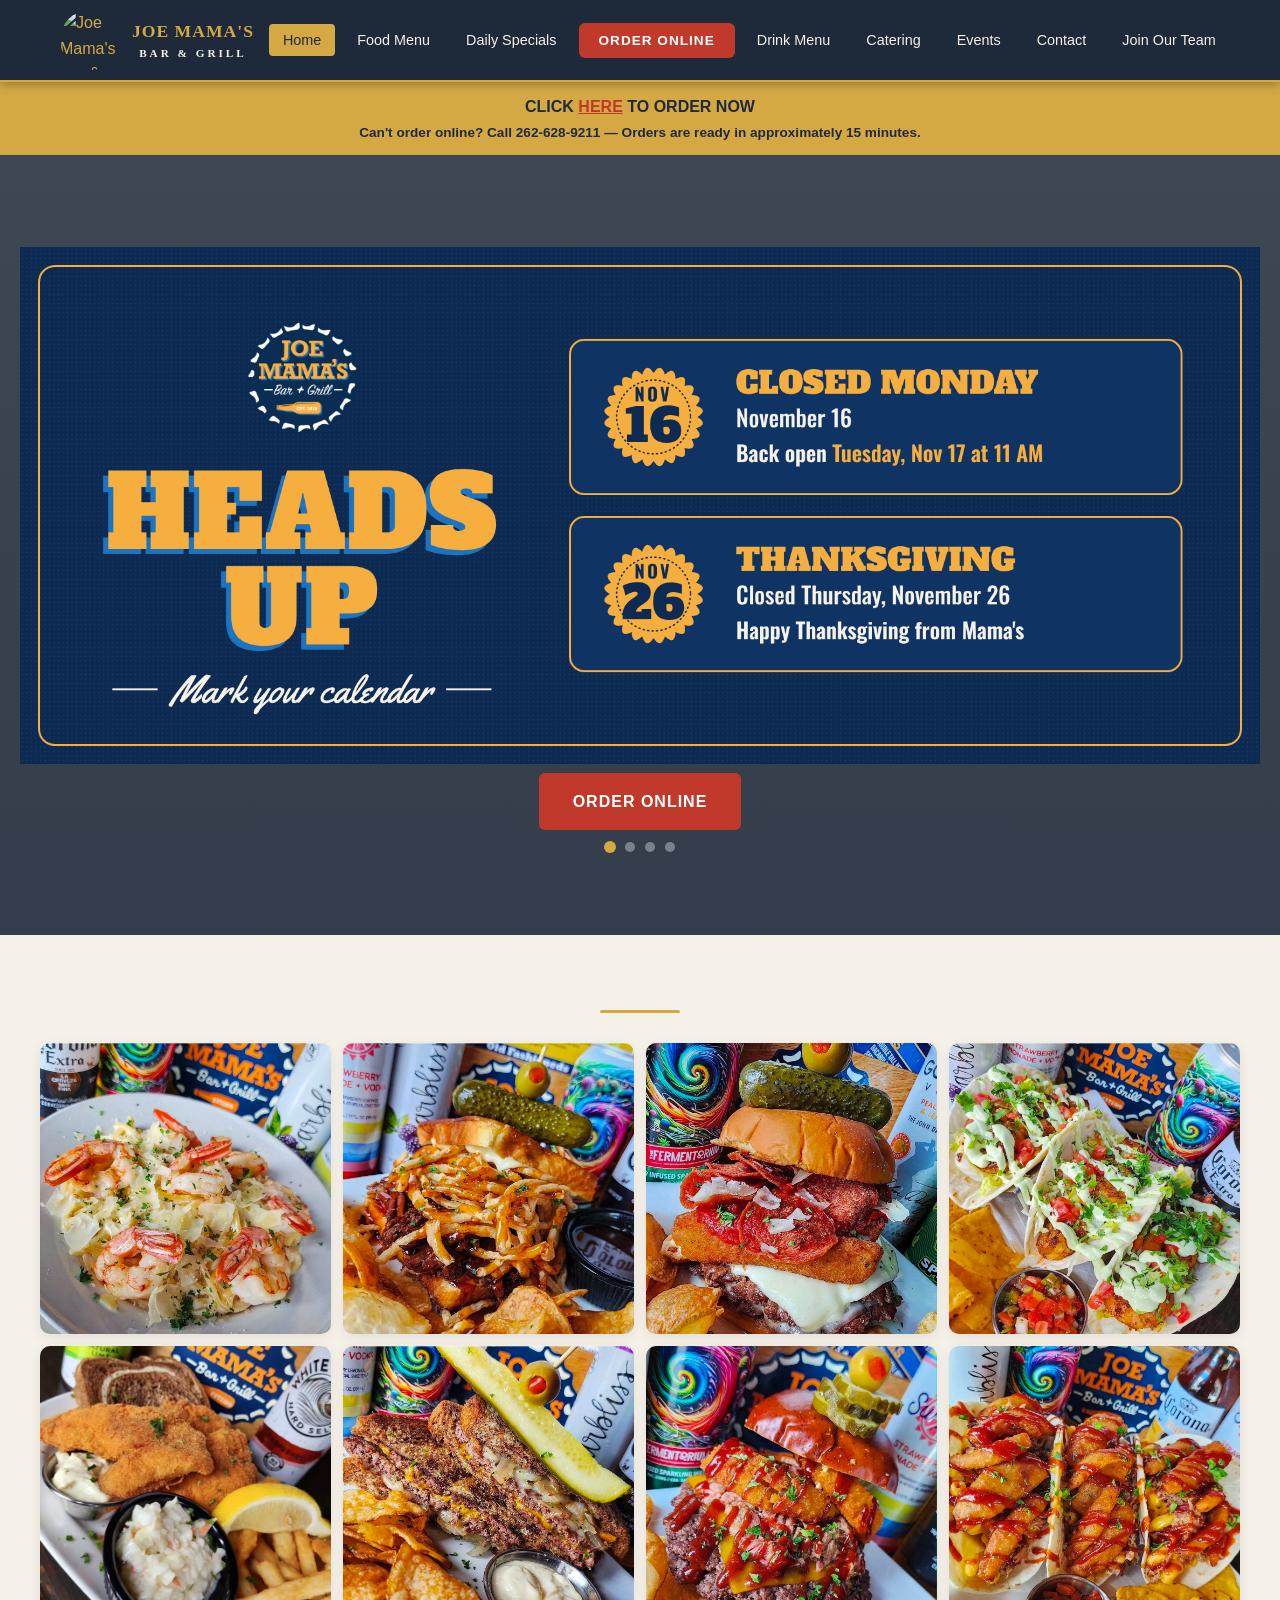
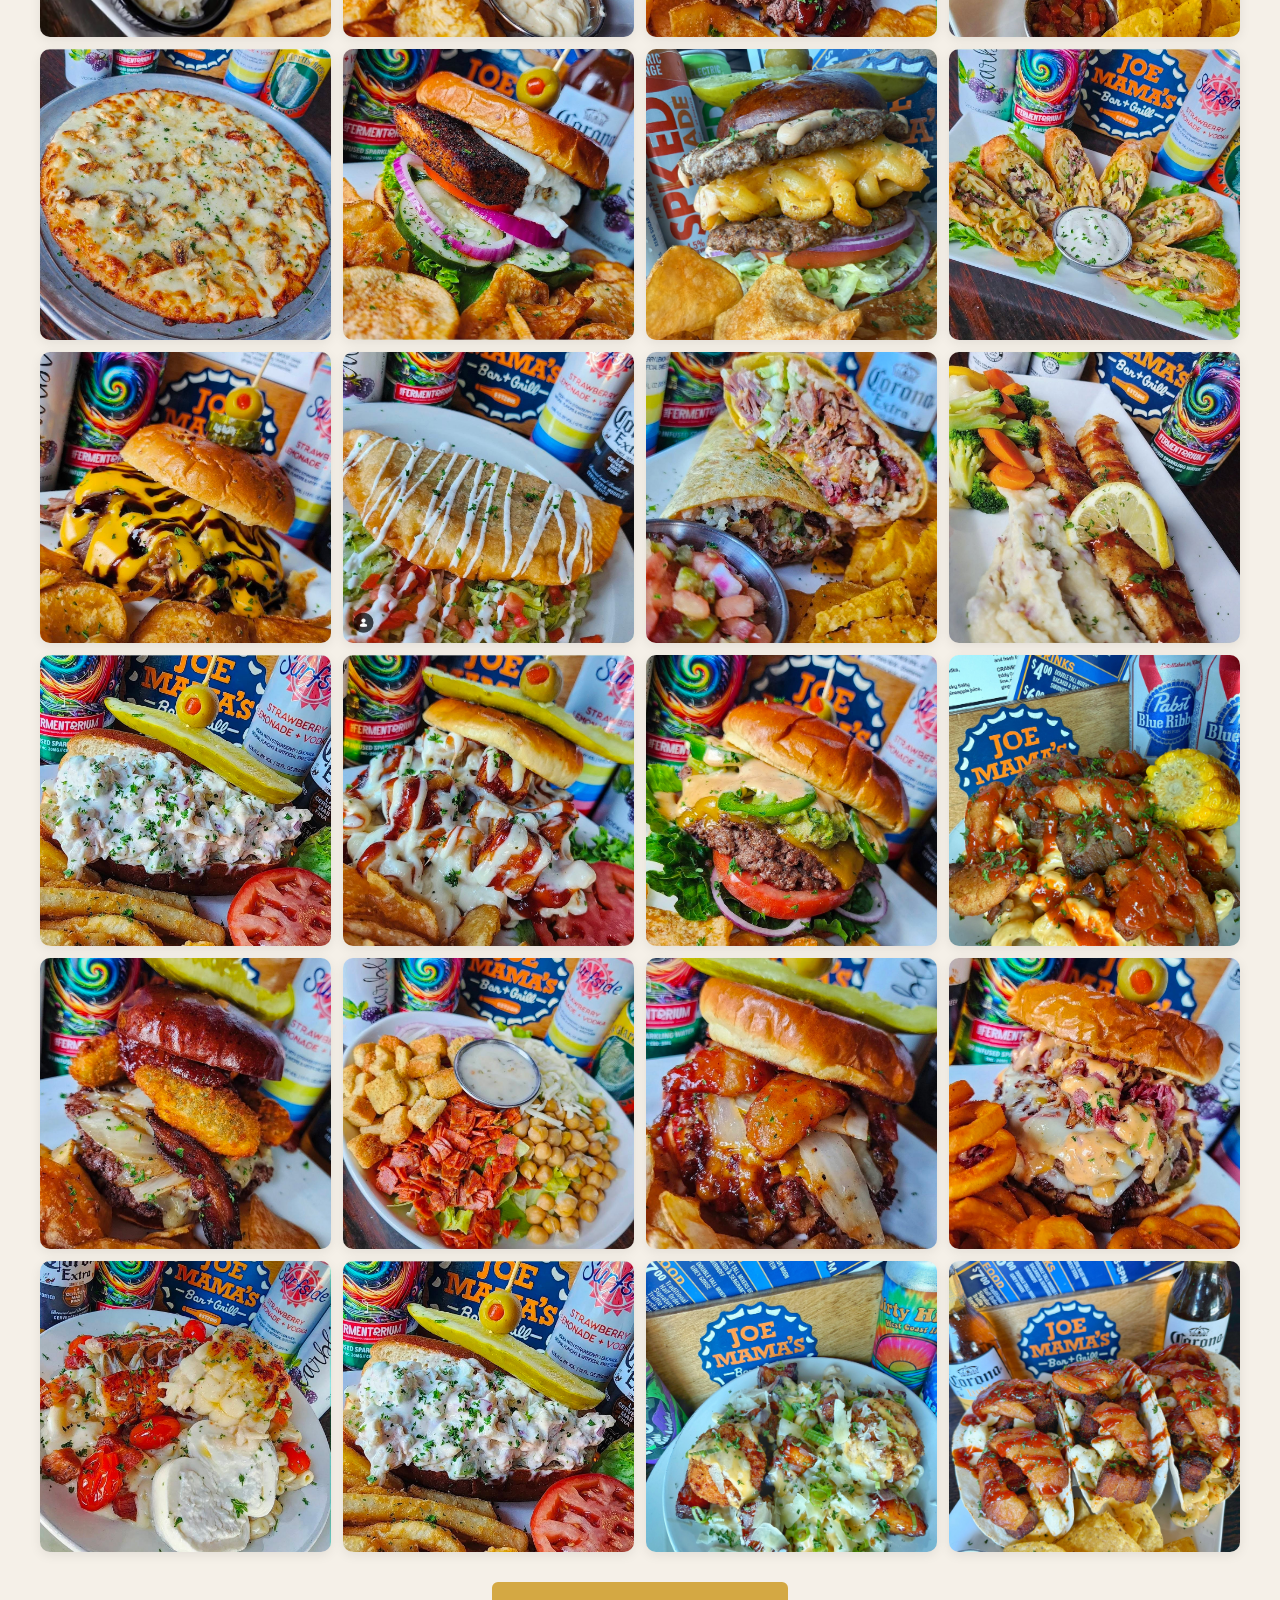
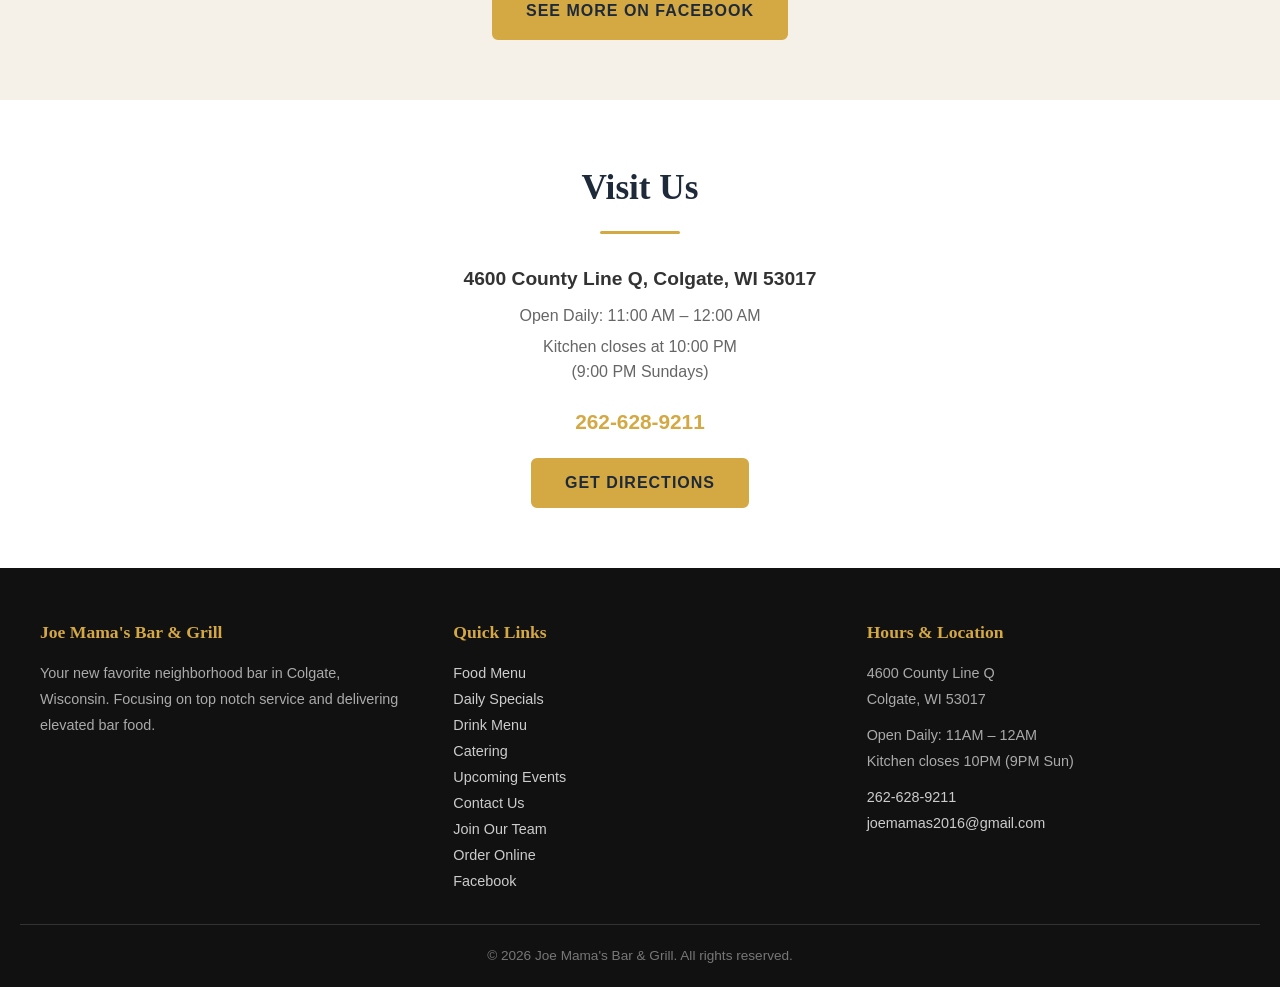
==== commit 09463b95: "Add GoFundMe fundraiser slide to homepage carousel Help One of Our Own - supporting Pablo and his fa" ====
--- a/index.html
+++ b/index.html
@@ -5,7 +5,7 @@
   <meta name="viewport" content="width=device-width, initial-scale=1.0">
   <title>Joe Mama's Bar & Grill | Colgate, WI</title>
   <meta name="description" content="Your new favorite neighborhood bar in Colgate, WI. Top notch service and elevated bar food. Call 262-628-9211.">
-  <link rel="stylesheet" href="assets/style.css?v=21">
+  <link rel="stylesheet" href="assets/style.css?v=22">
   <link rel="icon" href="assets/images/logo.png">
 </head>
 <body>
@@ -57,7 +57,20 @@
         </a>
       </div>
 
-      <!-- SLIDE 1: Daily Specials -->
+      <!-- SLIDE 1: GoFundMe - Help One of Our Own -->
+      <div class="hero-slide">
+        <div class="hero-content gofundme-slide">
+          <h2 class="hero-specials-title">Help One of Our Own</h2>
+          <div class="section-divider" style="margin-bottom:16px;"></div>
+          <div class="gofundme-card">
+            <p class="gofundme-text">Our Joe Mama's family member Pablo and his wife are facing a liver cancer diagnosis. With a one-year-old daughter at home and frequent treatment trips to Madison, the costs are adding up fast.</p>
+            <p class="gofundme-text" style="margin-top:12px;">Every dollar helps cover travel, lost wages, and household bills so they can focus on what matters most &mdash; being together and fighting this.</p>
+            <a href="https://www.gofundme.com/f/help-one-of-our-own-h9vc9" target="_blank" rel="noopener noreferrer" class="btn btn-gofundme" style="margin-top:20px;">Donate Now</a>
+          </div>
+        </div>
+      </div>
+
+      <!-- SLIDE 2: Daily Specials -->
       <div class="hero-slide">
         <div class="hero-content">
           <div class="specials-layout" id="specials-layout">
@@ -93,7 +106,7 @@
         </div>
       </div>
 
-      <!-- SLIDE 2: What We're All About -->
+      <!-- SLIDE 3: What We're All About -->
       <div class="hero-slide">
         <div class="hero-content">
           <h2 class="hero-specials-title">What We're All About</h2>
@@ -160,6 +173,7 @@
       <span class="hero-dot active" data-slide="0"></span>
       <span class="hero-dot" data-slide="1"></span>
       <span class="hero-dot" data-slide="2"></span>
+      <span class="hero-dot" data-slide="3"></span>
     </div>
   </section>
 
@@ -334,9 +348,10 @@
         });
       });
 
-      // Auto-slide: Holiday Closures → Specials after 8s, then Specials → About after 12s more
+      // Auto-slide through all slides
       setTimeout(() => { goTo(1, 'left'); }, 8000);
-      setTimeout(() => { goTo(2, 'left'); }, 20000);
+      setTimeout(() => { goTo(2, 'left'); }, 18000);
+      setTimeout(() => { goTo(3, 'left'); }, 30000);
 
       // Touch swipe
       let startX = 0;
--- a/assets/style.css
+++ b/assets/style.css
@@ -246,6 +246,49 @@
   width: 100%;
   height: 100%;
   object-fit: contain;
+}
+
+/* GoFundMe slide */
+.gofundme-slide {
+  display: flex;
+  flex-direction: column;
+  align-items: center;
+  padding-top: 30px;
+}
+.gofundme-card {
+  background: rgba(255,255,255,0.08);
+  backdrop-filter: blur(12px);
+  -webkit-backdrop-filter: blur(12px);
+  border: 1px solid rgba(255,255,255,0.2);
+  border-radius: 14px;
+  max-width: 560px;
+  padding: 24px 28px;
+  text-align: center;
+  box-shadow: 0 4px 20px rgba(0,0,0,0.15);
+}
+.gofundme-text {
+  color: var(--cream);
+  font-size: 1.05rem;
+  line-height: 1.6;
+  max-width: 100%;
+}
+.btn-gofundme {
+  display: inline-block;
+  background: var(--green);
+  color: var(--white);
+  border-color: var(--green);
+  padding: 14px 36px;
+  border-radius: 6px;
+  font-weight: 700;
+  font-size: 1.05rem;
+  text-transform: uppercase;
+  letter-spacing: 1px;
+  transition: all 0.3s;
+}
+.btn-gofundme:hover {
+  background: #2ecc71;
+  color: var(--white);
+  transform: translateY(-2px);
 }
 
 /* Button + dots — positioned in the reserved 80px zone at bottom */
